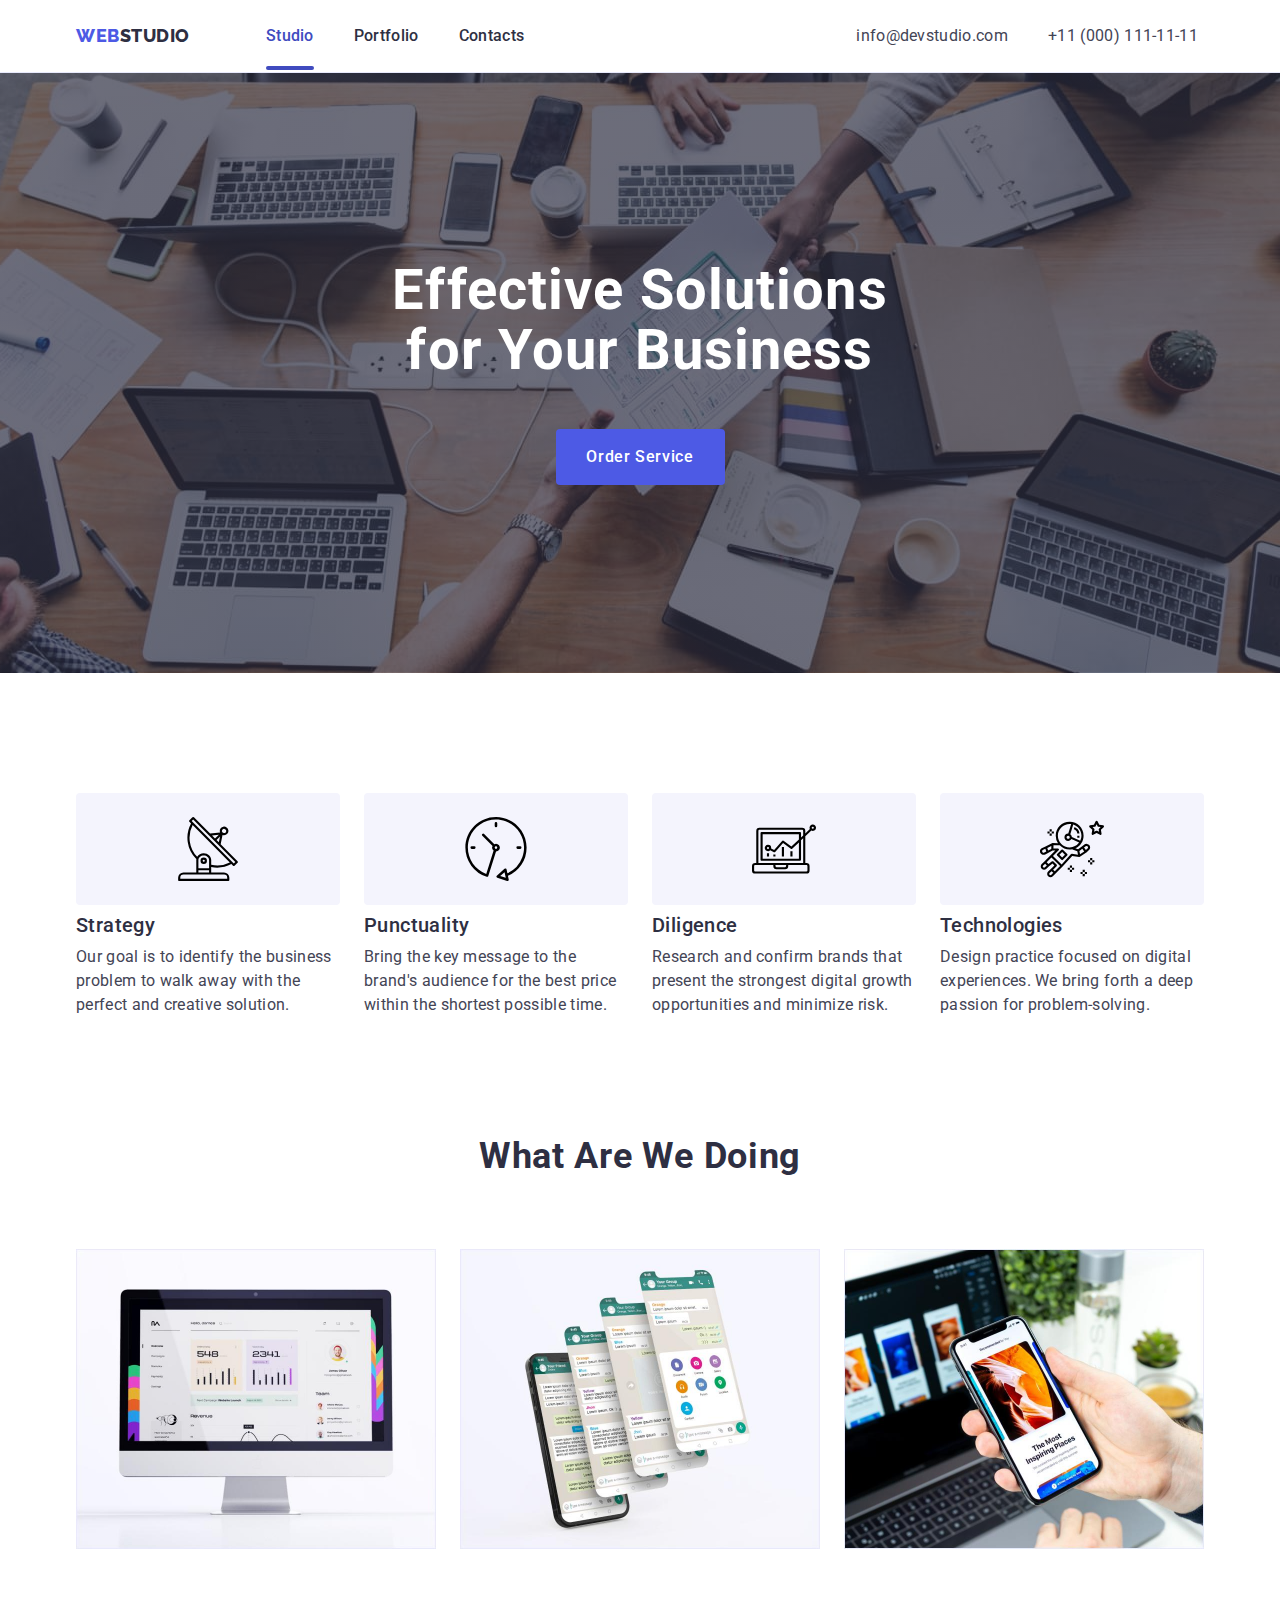
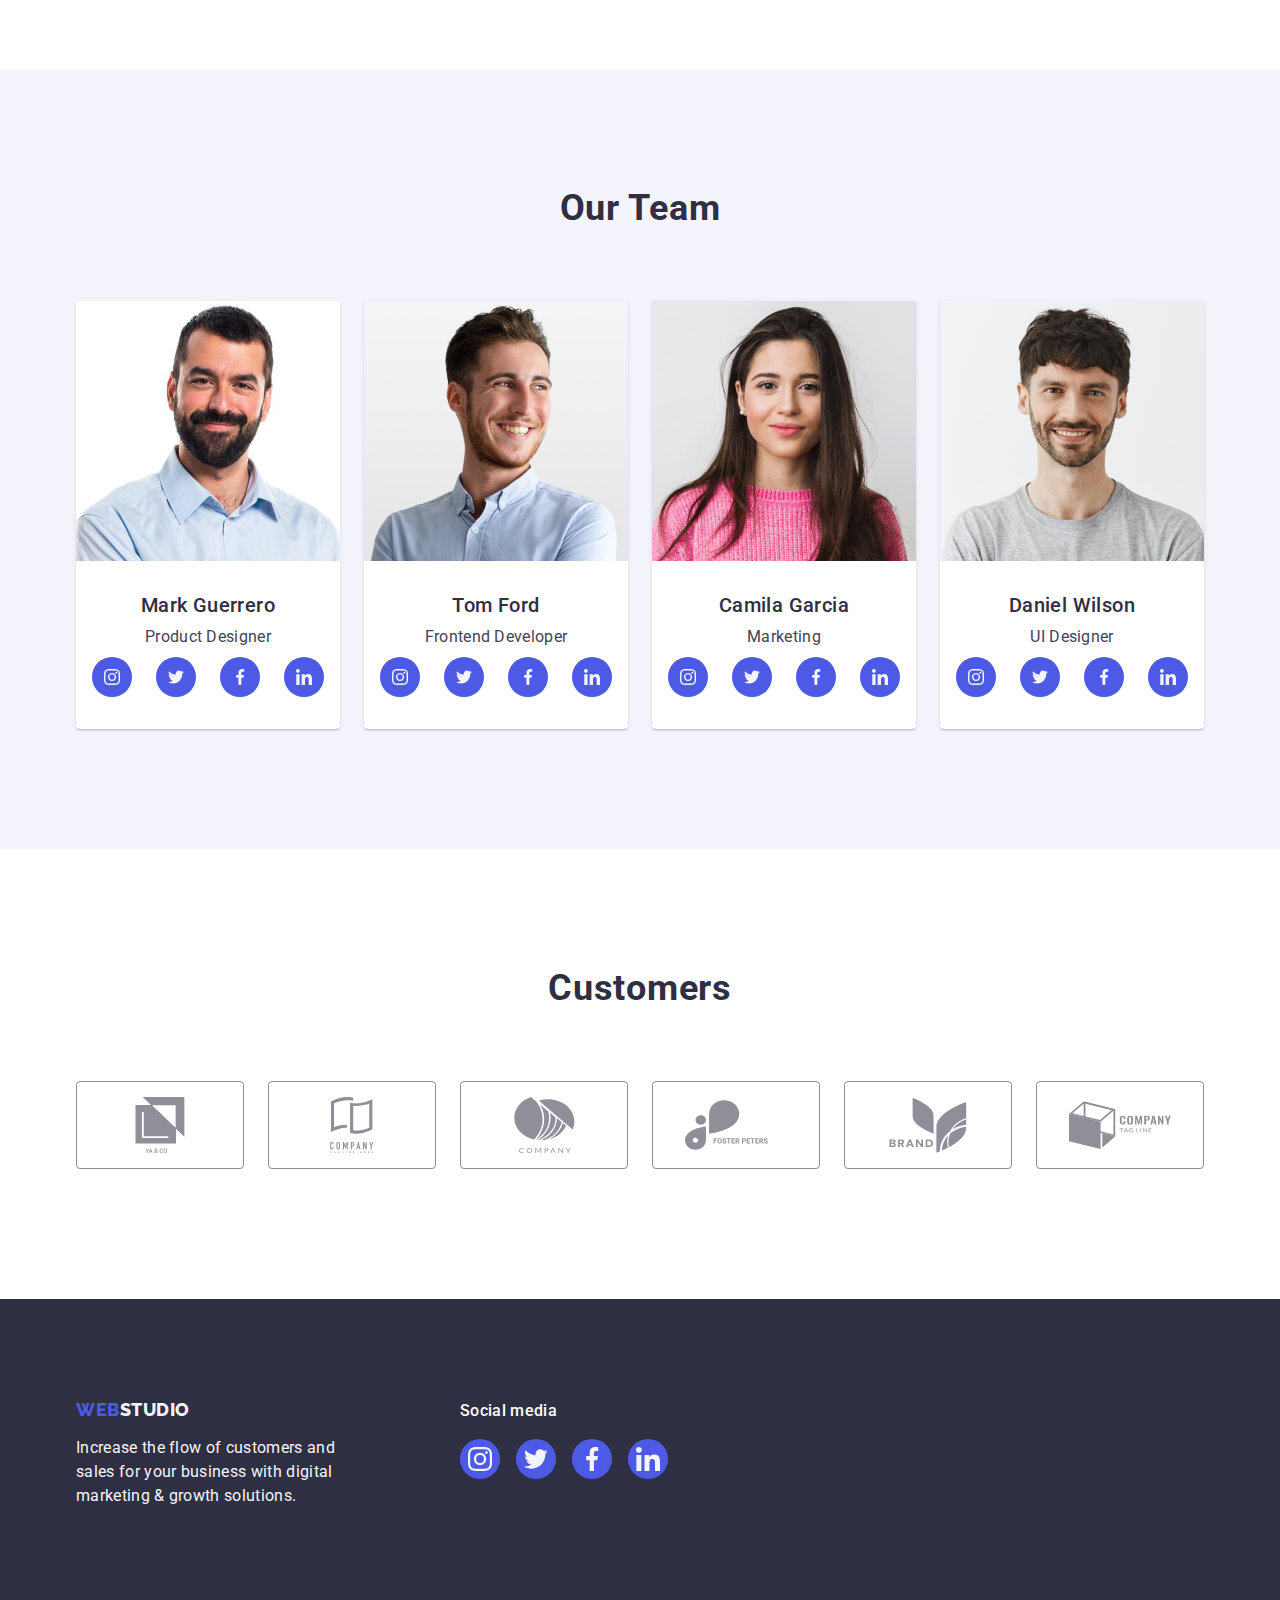
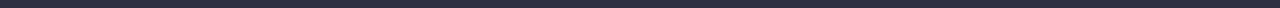
==== index.html @ 1dbf0da1 "Initial commit" ====
<!DOCTYPE html>
<html lang="en">

<head>
  <meta charset="UTF-8">
  <meta http-equiv="X-UA-Compatible" content="IE=edge">
  <meta name="viewport" content="width=device-width, initial-scale=1.0">
  <title>Document</title>
  <link rel="stylesheet" href="https://cdnjs.cloudflare.com/ajax/libs/modern-normalize/2.0.0/modern-normalize.min.css">
  <link rel="stylesheet" href="./CSS/style.css">
  <link rel="preconnect" href="https://fonts.googleapis.com">
  <link rel="preconnect" href="https://fonts.gstatic.com" crossorigin>
  <link href="https://fonts.googleapis.com/css2?family=Raleway:wght@800&family=Roboto:wght@400;500;700;900&display=swap"
    rel="stylesheet">
</head>

<body>
  <header class="page-header">
    <div class="container container-header">
      <nav class="navigation">
        <a href="./index.html" class="logo link">Web<span class="web">Studio</span></a>
        <ul class="navigation-list list">
          <li  class="navigation-li"> <a href="./index.html" class="navigation-link nav-active link">Studio</a></li>
          <li class="navigation-li"> <a href="./portfolio.html" class="navigation-link link">Portfolio</a></li>
          <li class="navigation-li"><a href="" class="navigation-link link">Contacts</a></li>
        </ul>
      </nav>
      <address class="address">
        <ul class="address-list list">
          <li><a href="mailto:info@devstudio.com" class="address-link link">info@devstudio.com</a></li>
          <li><a href="tel:+110001111111" class="address-link link">+11 (000) 111-11-11</a></li>
        </ul>
      </address>
    </div>
  </header>
  <main>
    <section class="hero">
      <div class="container">
        <h1 class="hero-title">Effective Solutions <br /> for Your Business</h1>
        <button class="button-order" type="button" data-modal-open>Order Service</button>
      </div>
    </section>

    <section class="studio-section">
      <div class="container">
        <h2 class="visually-hidden">Studio</h2>
        <ul class="studio list">
          <li class="studio-list">
            <div class="studio-icon">
              <svg class="studio-svg" width="64" height="64">
                <use href="./images/icons.svg#icon-antena"></use>
              </svg>
            </div>
            <h3 class="paragraph-title">Strategy</h3>
            <p class="paragraph-text">
              Our goal is to identify the business problem to walk away with the perfect and creative solution.
            </p>
          </li>
          <li class="studio-list">
            <div class="studio-icon">
              <svg class="studio-svg" width="64" height="64" >
                <use href="./images/icons.svg#icon-clock"></use>
              </svg>
            </div>
            <h3 class="paragraph-title">Punctuality</h3>
            <p class="paragraph-text">Bring the key message to the brand's audience for the best price within the
              shortest possible time.
            </p>
          </li>
          <li class="studio-list">
            <div class="studio-icon">
              <svg class="studio-svg" width="64" height="64" >
                <use href="./images/icons.svg#icon-diagram"></use>
              </svg>
            </div>
            <h3 class="paragraph-title">Diligence</h3>
            <p class="paragraph-text">Research and confirm brands that present the strongest digital growth
              opportunities and minimize risk.
            </p>
          </li>
          <li class="studio-list">
            <div class="studio-icon">
              <svg class="studio-svg" width="64" height="64">
                <use href="./images/icons.svg#icon-astronaut"></use>
              </svg>
            </div>
            <h3 class="paragraph-title">Technologies</h3>
            <p class="paragraph-text">Design practice focused on digital experiences. We bring forth a deep passion for
              problem-solving.
            </p>
          </li>
        </ul>
      </div>
    </section>
    <section class="activity-section">
      <div class="container">
        <h2 class="section-title">What are we doing</h2>
        <ul class="activity list">
          <li class="activity-list">

            <img src="images/monitor_screen.jpg" alt="monitor screen with an open website" width="360">

          </li>
          <li class="activity-list">

            <img src="images/watsapp_view.jpg" alt="interface of the Watsapp" width="360">

          </li>
          <li class="activity-list">

            <img src="images/smartphone.jpg" alt="human hand hlding smartphone" width="360">

          </li>
        </ul>
      </div>
    </section>
    <section class="team">
      <div class="container">
        <h2 class="section-title">Our Team</h2>
        <ul class="team-list list">
          <li class="team-members">
            <img src="images/MarkGuerrero.jpg" alt="a portrait photo of Mark Guerrero" width="264">

              <div class="team-name-position">
            <h3 class="team-names paragraph-title">Mark Guerrero</h3>
            <p class="team-positions paragraph-text">Product Designer</p>
              <ul class="icon list">
                <li class="icon-li">
                  <a href="" class="icon-link link ">
                    <svg class="icon-svg" width="16" height="16">
                      <use href="./images/icons.svg#icon-instagram"></use>
                    </svg>
                  </a>
                </li>
                <li class="icon-li">
                  <a href="" class="icon-link link">
                    <svg class="icon-svg" width="16" height="16">
                      <use href="./images/icons.svg#icon-twitter"></use>
                    </svg>
                  </a>
                </li>
                <li class="icon-li">
                  <a href="" class="icon-link  link">
                    <svg class="icon-svg" width="16" height="16">
                      <use href="./images/icons.svg#icon-facebook"></use>
                    </svg>
                  </a>
                </li>
                <li class="icon-li">
                  <a href="" class="icon-link link">
                    <svg class="icon-svg" width="16" height="16">
                      <use href="./images/icons.svg#icon-linkedin"></use>
                    </svg>
                  </a>
                </li>
              </ul>
            </div>
         
          </li>
          <li class="team-members">

            <img src="images/TomFord.jpg" alt="a portrait photo of Tom Ford" width="264">

            <div class="team-name-position">
            <h3 class="team-names paragraph-title">Tom Ford</h3>
            <p class="team-positions paragraph-text">Frontend Developer</p>
            <ul class="icon list">
              <li class="icon-li">
                <a href="" class="icon-link link">
                  <svg class="icon-svg" width="16" height="16">
                    <use href="./images/icons.svg#icon-instagram"></use>
                  </svg>
                </a>
              </li>
              <li class="icon-li">
                <a href="" class="icon-link link">
                  <svg class="icon-svg" width="16" height="16">
                    <use href="./images/icons.svg#icon-twitter"></use>
                  </svg>
                </a>
              </li>
              <li class="icon-li">
                <a href="" class="icon-link link">
                  <svg class="icon-svg" width="16" height="16">
                    <use href="./images/icons.svg#icon-facebook"></use>
                  </svg>
                </a>
              </li>
              <li class="icon-li">
                <a href="" class="icon-link link">
                  <svg class="icon-svg" width="16" height="16">
                    <use href="./images/icons.svg#icon-linkedin"></use>
                  </svg>
                </a>
              </li>
            </ul>
            </div>
          </li>
          <li class="team-members">

            <img src="images/CamilaGarcia.jpg" alt="a portrait photo of Camila Garcia" width="264">
            <div class="team-name-position">
            <h3 class="team-names paragraph-title">Camila Garcia</h3>
            <p class="team-positions paragraph-text">Marketing</p>
            <ul class="icon list">
              <li class="icon-li">
                <a href="" class="icon-link link">
                  <svg class="icon-svg" width="16" height="16">
                    <use href="./images/icons.svg#icon-instagram"></use>
                  </svg>
                </a>
              </li>
              <li class="icon-li">
                <a href="" class="icon-link link">
                  <svg class="icon-svg" width="16" height="16">
                    <use href="./images/icons.svg#icon-twitter"></use>
                  </svg>
                </a>
              </li>
              <li class="icon-li">
                <a href="" class="icon-link link">
                  <svg class="icon-svg" width="16" height="16">
                    <use href="./images/icons.svg#icon-facebook"></use>
                  </svg>
                </a>
              </li>
              <li class="icon-li">
                <a href="" class="icon-link link">
                  <svg class="icon-svg" width="16" height="16">
                    <use href="./images/icons.svg#icon-linkedin"></use>
                  </svg>
                </a>
              </li>
            </ul>
            </div>
          </li>
          <li class="team-members">

            <img src="images/DanielWilson.jpg" alt="a portrait photo of Daniel Wilson" width="264">
             <div class="team-name-position">
            <h3 class="team-names paragraph-title">Daniel Wilson</h3>
            <p class="team-positions paragraph-text">UI Designer</p>
            <ul class="icon list">
              <li class="icon-li">
                <a href="" class="icon-link link">
                  <svg class="icon-svg" width="16" height="16">
                    <use href="./images/icons.svg#icon-instagram"></use>
                  </svg>
                </a>
              </li>
              <li class="icon-li">
                <a href="" class="icon-link link">
                  <svg class="icon-svg" width="16" height="16">
                    <use href="./images/icons.svg#icon-twitter"></use>
                  </svg>
                </a>
              </li>
              <li class="icon-li">
                <a href="" class="icon-link link">
                  <svg class="icon-svg" width="16" height="16">
                    <use href="./images/icons.svg#icon-facebook"></use>
                  </svg>
                </a>
              </li>
              <li class="icon-li">
                <a href="" class="icon-link link">
                  <svg class="icon-svg" width="16" height="16">
                    <use href="./images/icons.svg#icon-linkedin"></use>
                  </svg>
                </a>
              </li>
            </ul>
             </div>
          </li>
        </ul>
      </div>
    </section>
    <section class="customer">
      <div class="container">
    <h2 class="section-title">Customers</h2>
    <ul class="customer-list list">
        <li class="customer-item">
          <a href="" class="customer-link link">
            <svg class="customer-svg" width="104" height="56">
              <use href="./images/icons.svg#icon-yaco"></use>
            </svg>
          </a>
        </li>
        <li class="customer-item">
          <a href="" class="customer-link link">
            <svg class="customer-svg" width="104" height="56">
              <use href="./images/icons.svg#icon-companyth"></use>
            </svg>
          </a>
        </li>
        <li class="customer-item">
          <a href="" class="customer-link link">
            <svg class="customer-svg" width="104" height="56">
              <use href="./images/icons.svg#icon-company"></use>
            </svg>
          </a>
        </li>
      <li class="customer-item">
        <a href="" class="customer-link link">
          <svg  class="customer-svg" width="104" height="56" >
            <use href="./images/icons.svg#icon-foster"></use>
          </svg>
        </a>
      </li>
      <li class="customer-item">
        <a href="" class="customer-link link">
          <svg class="customer-svg" width="104" height="56" >
            <use href="./images/icons.svg#icon-companytl"></use>
          </svg>
        </a>
      </li>
      <li class="customer-item">
        <a href="" class="customer-link link">
          <svg class="customer-svg" width="104" height="56">
            <use href="./images/icons.svg#icon-brand"></use>
          </svg>
        </a>
      </li>
      
    </ul>

</div>

    </section>
  </main>

  <footer class="footer">
    <div class="container footer-elements">
      <div class="footer-logo-text">
        <a href="./index.html" class="logo link logo-footer">Web<span class="web-footer">Studio</span></a>
      <p class="footer-text">Increase the flow of customers and sales for your business with digital marketing & growth
        solutions.</p>
        </div>
    <div class="footer-social">
      <p class="footer-title-media">Social media</p>
      <ul class="footer-icon list">
        <li class="footer-icon-li">
          <a href="" class="footer-icon-link link">
            <svg class="footer-icon-svg" width="24" height="24">
              <use href="./images/icons.svg#icon-instagram"></use>
            </svg>
          </a>
        </li>
        <li class="footer-icon-li">
          <a href="" class="footer-icon-link link">
            <svg class="footer-icon-svg" width="24" height="24">
              <use href="./images/icons.svg#icon-twitter"></use>
            </svg>
          </a>
        </li>
        <li class="footer-icon-li">
          <a href="" class="footer-icon-link link">
            <svg class="footer-icon-svg" width="24" height="24">
              <use href="./images/icons.svg#icon-facebook"></use>
            </svg>
          </a>
        </li>
        <li class="footer-icon-li">
          <a href="" class="footer-icon-link link">
            <svg class="footer-icon-svg" width="24" height="24">
              <use href="./images/icons.svg#icon-linkedin"></use>
            </svg>
          </a>
        </li>
      </ul>
    </div>
    </div>
  </footer>


<div class="backdrop is-hidden" data-modal>
  <div class="modal">
    <button type="button" class="modal-close-btn" data-modal-close>
      <svg class="modal-close-btn-icon" width="8" height="8">
        <use href="./images/icons.svg#icon-close-black" ></use>
      </svg>
    </button>
  </div>
</div>

<script src="./js/modal.js"></script>
</body>

</html>
---- CSS/style.css ----
:root {
    --background-cornflower: #E7E9FC;
    --background-navy: #2E2F42;
    --button-blue-iris: #4D5AE5;
    --text-slate: #434455;
    --background-cloud: #F4F4FD;
    --base-white: #FFFFFF;
    --text-slate: #434455;
    --button-blue-active-ocean: #404BBF;
    --background-activity: #E5E5E5;
    --lite-slate :#8E8F99;
    --green: #31D0AA;
    --dairy:    #FCFCFC;
    --transition-duration-250: 250ms;
    --transition-timing-function:cubic-bezier(0.4, 0, 0.2, 1);
}

h1,
h2,
h3,
h4,
h5,
h6,
p {
    margin-top: 0;
    margin-bottom: 0;
}

ul,
ol {
   
    margin: 0;
    padding-left: 0;
}

img {
    display: block;
}

body {
    background-color: var(--base-white);
    color: var(--text-slate);
    font-family: 'Roboto', sans-serif;
    font-style: normal;
    font-weight: 400;
    font-size: 16px;
    line-height: 1.3;
    letter-spacing: 0.02em;
    
}

/* header*/
.page-header {
    background-color: var(--base-white);
    border-bottom: 1px solid var(--background-cornflower);
    padding: 24px 0;
    box-shadow: 0px 2px 1px rgba(46, 47, 66, 0.08), 0px 1px 1px rgba(46, 47, 66, 0.16), 0px 1px 6px rgba(46, 47, 66, 0.08);
}

.container {
    width: 1158px;
    margin-left: auto;
    margin-right: auto;
    padding: 0 15px;
}

.list {
    list-style: none;
}


.container-header,
nav,
.navigation-list,
.address-list {
    display: flex;
}



/* logo*/
.logo {
    color: var(--button-blue-iris);
    text-decoration: none;
    font-family: 'Raleway', sans-serif;
    font-weight: 800;
    font-size: 18px;
    line-height: 1.17;
    letter-spacing: 0.03em;
    text-transform: uppercase;
   margin-right: 76px;
}

.web {
    color: var(--background-navy);
    
}

/* navigation*/
.navigation {
    align-items: center;
    
}
.navigation-link {
    color: var(--background-navy);
    font-weight: 500;
    font-size: 16px;
    line-height: 1.5;
    letter-spacing: 0.02em;
    text-decoration: none;
    padding: 24px 0;
    position: relative;
    transition: color 250ms cubic-bezier(0.4, 0, 0.2, 1);
}
.navigation-link:hover,
.navigation-link:focus
{
   color:var(--button-blue-active-ocean);

}
.navigation-link:hover::after {
    display: block;
        content: "";
        position: absolute;
        left: 0;
        bottom: -1px;
        width: 100%;
        height: 4px;
        opacity: 0.5;
        background-color: var(--button-blue-active-ocean);
        border-radius: 2px;
}
.nav-active{
    color: var(--button-blue-active-ocean);
}
.nav-active::after {
    display: block;
    content: "";
    position: absolute;
    left: 0;
    bottom: -1px;
    width: 100%;
    height: 4px;
    background-color: var(--button-blue-active-ocean);
    border-radius: 2px;  
    transition: width 250ms cubic-bezier(0.4, 0, 0.2, 1);
}
.navigation-list:not(:first-child) {
    gap: 40px;
}
.navigation-list li:last-child {
    margin-right: 0;
}



/* address*/
.address {
    font-style: normal;
    margin-left: 332px;
}

.address-link {
    color: var(--text-slate);
    text-decoration: none;
    line-height: 1.5;
    transition: color var(--transition-duration-250) var(--transition-timing-function);
}

.address-list li:not(:last-child) {
    margin-right: 40px;
}

.address-link:hover {
    color: var(--button-blue-active-ocean);
}

.address-link:focus {
    color: var(--button-blue-active-ocean);
}

/* main*/
/* hero*/
button {
    cursor: pointer;
}


.hero {
    background-color: var(--background-navy);
    padding: 188px 0;
    max-width: 1440px;
    max-height: 600px;
    display: block;
    margin: 0 auto;
    
    background-image: linear-gradient( rgba(46, 47, 66, 0.70), rgba(46, 47, 66, 0.70)),  url(../images/people-office.jpg); 
    background-repeat: no-repeat;
    background-position: center;
    background-size: cover;
    
}

.hero-title {
    color: var(--base-white);
    font-weight: 700;
    font-size: 56px;
    line-height: 1.07;
    letter-spacing: 0.02em;
    text-align: center;
    margin-bottom: 48px;
    max-width: 496px;
margin-left: auto;
    margin-right: auto;
}

.button-order {
    background-color: var(--button-blue-iris);
    color: var(--base-white);
    font-family: inherit;
    font-weight: 500;
    font-size: 16px;
    line-height: 1.5;
    letter-spacing: 0.04em;
    text-align: center;
    min-height: 56px;
    display: block;
    min-width: 169px;
    margin-left: auto;
    margin-right: auto;
    border: none;
    border-radius: 4px;
    transition: background-color var(--transition-duration-250) var(--transition-timing-function);
}

.button-order:hover {
    background-color: var(--button-blue-active-ocean);
}

.button-order:focus {
    background-color: var(--button-blue-active-ocean);
}

/* Studio*/

.studio-section {
    padding: 120px 0;
}
.visually-hidden {
    position: absolute;
    width: 1px;
    height: 1px;
    margin: -1px;
    border: 0;
    padding: 0;
    white-space: nowrap;
    clip-path: inset(100%);
    clip: rect(0 0 0 0);
    overflow: hidden;
}

.studio {
    display: flex;
    width: 1128px;
    justify-content: space-between;
    gap: 24px;
}
.studio:last-child {
    margin-right: 0;
}
.studio-list {
    width: 264px;

}
.studio-icon {
    background-color: var(--background-cloud);
    width: 264px;
    height: 112px;
    display: flex;
    align-items: center;
    justify-content: center;
    margin-bottom: 8px;
    border-radius: 4px;
}
.studio-svg {
    display: flex;
    margin: 24px 100px;
    width: 64px;
    height: 64px;
    
    
}

.paragraph-title {
    color: var(--background-navy);
    font-weight: 500;
    font-size: 20px;
    line-height: 1.2;
    letter-spacing: 0.02em;
    margin-bottom: 8px;
   
    
}

.paragraph-text {
    color: var(--text-slate);
    font-size: 16px;
    line-height: 1.5;
    letter-spacing: 0.02em;
    color: var(--text-slate);
    line-height: 1.5;
    
}

/* activity*/
.activity-section {
    padding-bottom: 120px;
}
.section-title {
    color: var(--background-navy);
    font-weight: 700;
    font-size: 36px;
    line-height: 1.11;
    text-align: center;
    text-transform: capitalize;
    letter-spacing: 0.02em;
    margin-bottom: 72px;
}

.activity {
    display: flex;
    justify-content: space-between;
   
    gap: 24px;
}

.activity:last-child {
    margin-right: 0;
}
.activity-list {
    width: calc((100% - 48px) / 3);
}
/* team */
.team {
    background-color: var(--background-cloud);
    padding: 120px 0;
}

.team-list {
    display: flex;
    justify-content: space-between;
    gap: 24px;
   
}
.team-list:last-child {
    margin-right: 0;
}
.team-members {
    background-color: var(--base-white);
    width: calc((100% - 72px) / 4);
    border-radius: 0px 0px 4px 4px;
    box-shadow: 0px 2px 1px 0px rgba(46, 47, 66, 0.08), 0px 1px 1px 0px rgba(46, 47, 66, 0.16), 0px 1px 6px 0px rgba(46, 47, 66, 0.08);
}
.team-name-position {
    padding: 32px 16px;
}
.team-names {
    margin-bottom: 8px;
}
.team-names,
.team-positions {
    text-align: center;
}
.icon {
    display: flex;
    max-width: 264px;
    justify-content: center;
    gap: 24px;
    margin-top: 8px;
}

.icon-link {
    width: 40px;
    height: 40px;
    background-color: var(--button-blue-iris);
    border-radius: 50%;
    display: flex;
    justify-content: center;
    align-items: center;
    transition: background-color var(--transition-duration-250) var(--transition-timing-function);
}
.icon-link:hover {
    background-color: var(--button-blue-active-ocean);
}
.icon-link:focus {
    background-color: var(--button-blue-active-ocean);
}
.icon-svg {
    fill: var(--background-cloud);
    width: 16px;
    height: 16px;
    display: flex;
    margin: 12px;
}

/* Customer */
.customer {
        background-color: var(--base-white);
        padding: 120px 0;
    }
.customer-list {
    display: flex;
    justify-content: center;
    gap: 24px;
    margin-bottom: 10px;
    margin-top: 8px;
}

.customer-link {
    width: 168px;
    height: 88px;
    border-radius: 4px;
    border: 1px solid var(--lite-slate);
    color: var(--lite-slate);
    display: flex;
    align-items: center;
    justify-content: center;
    padding: 16px 32px;
    transition: border-color 250ms cubic-bezier(0.4, 0, 0.2, 1),  color 250ms cubic-bezier(0.4, 0, 0.2, 1);
}
.customer-link:hover{
    border: 1px solid var(--button-blue-active-ocean);
    color: var(--button-blue-active-ocean);
}
.customer-link:focus {
    border: 1px solid var(--button-blue-active-ocean);
    color: var(--button-blue-active-ocean);
}
.customer-link:hover svg:hover {
   fill: var(--button-blue-active-ocean);
}

.customer-link:focus .customer-svg:focus {
        fill: var(--button-blue-active-ocean);
}

.customer-svg {
    fill: currentColor;
    width: 104px;
    height: 56px;
    display: flex;
    transition: fill var(--transition-duration-250) var(--transition-timing-function);
   
}
/* footer */
.footer {
    background-color: var(--background-navy);
    padding: 100px 0;
}
.footer-elements {
    display: flex;
    align-items: baseline
}
.footer-logo-text {
    display: block;
    margin-right: 120px;
}
.logo-footer {
    display: inline-block;
    margin-bottom: 16px;
}
.web-footer {
    color: var(--background-cloud);
}

.footer-text {
    color: var(--background-cloud);
    line-height: 1.5;
    max-width: 264px; 
}
.footer-title-media{
    font-size: 16px;
        font-family: Roboto;
        font-weight: 500;
        line-height: 1.5;
        letter-spacing: 0.02em;
        color: var(--base-white);
        margin-bottom: 16px;
}
.footer-icon {
    display: flex;
    max-width: 264px;
    justify-content: center;
    gap: 16px;
    
}

.footer-icon-link {
    width: 40px;
    height: 40px;
    background-color: var(--button-blue-iris);
    border-radius: 50%;
    display: flex;
    justify-content: center;
    align-items: center;
    transition: background-color var(--transition-duration-250) var(--transition-timing-function);
}
.footer-icon-link:hover {
    background-color: var(--green);
}
.footer-icon-link:focus {
    background-color: var(--green);
}


.footer-icon-svg {
    fill: var(--background-cloud);
    width: 24px;
    height: 24px;
    display: flex;
    margin: 8px;
}
.backdrop {
    position: fixed;
    top: 0;
    left: 0;
    height: 100%;
    width: 100%;
    background-color:  rgba(46, 47, 66, 0.40);
transition: opacity 250ms cubic-bezier(0.4, 0, 0.2, 1), visibility 250ms cubic-bezier(0.4, 0, 0.2, 1);

}
.backdrop.is-hidden {
    opacity: 0;
    visibility: hidden;
    pointer-events: none;
}

.modal {
    position: absolute;
    top: 50%;
    left: 50%;
    
    transform: translate(-50%,-50%);
    width: 408px;
    min-height: 584px;
    border-radius: 4px;
    background-color: var(--dairy, #FCFCFC);
        box-shadow: 0px 2px 1px 0px rgba(0, 0, 0, 0.20), 0px 1px 3px 0px rgba(0, 0, 0, 0.12), 0px 1px 1px 0px rgba(0, 0, 0, 0.14);
        transition: transform var(--transition-duration-250) var(--transition-timing-function);
}

.modal-close-btn {
    position: absolute;
    top: 24px;
    right: 24px;
    display: flex;
    width: 24px;
    height: 24px;
    padding: 0;
    justify-content: center;
    align-items: center;
    border-radius: 50%;
        border: 1px solid rgba(0, 0, 0, 0.10);
        background: var(--background-cornflower);
        transition:background-color var(--transition-duration-250) var(--transition-timing-function), border var(--transition-duration-250) var(--transition-timing-function) ;

}
.modal-close-btn:hover,:focus {
    background-color: var(--button-blue-active-ocean);
    border:none;
}
.modal-close-btn-icon {
    fill: currentColor;
    transition: fill var(--transition-duration-250) var(--transition-timing-function);
} 

.modal-close-btn:hover .modal-close-btn-icon,
.modal-close-btn:focus .modal-close-btn-icon{
    fill: var(--base-white);
}

/* PORTFOLIO */
.portfolio-section {
    padding-top: 96px;
     padding-bottom: 120px;
}
.portfolio-list {
    display: flex;
    justify-content: center;
    margin-bottom: 72px
    
}

.portfolio-button {
    color: var(--button-blue-iris);
    background-color: var(--background-cloud);
    font-family: inherit;
    font-weight: 500;
    letter-spacing: 0.04em;
    font-size: 16px;
    line-height: 1.5;
    text-align: center;
    border-radius: 4px;
    border: 1px solid var(--background-cornflower);
    padding: 12px 24px;
    transition: background-color var(--transition-duration-250) var(--transition-timing-function),color var(--transition-duration-250) var(--transition-timing-function), border-color var(--transition-duration-250) var(--transition-timing-function), box-shadow var(--transition-duration-250) var(--transition-timing-function);
   
}

.portfolio-list li:not(:last-child) {
    margin-right: 24px;
    
}

.portfolio-button:hover {
    color: var(--base-white);
    background-color: var(--button-blue-active-ocean);
    border-color: transparent;
    box-shadow: 0px 2px 2px 0px rgba(0, 0, 0, 0.12), 0px 2px 1px 0px rgba(0, 0, 0, 0.08), 0px 3px 1px 0px rgba(0, 0, 0, 0.10);
}

.portfolio-button:focus {
    color: var(--base-white);
    background-color: var(--button-blue-active-ocean);
    border: 1px solid transparent;
    box-shadow: 0px 2px 2px 0px rgba(0, 0, 0, 0.12), 0px 2px 1px 0px rgba(0, 0, 0, 0.08), 0px 3px 1px 0px rgba(0, 0, 0, 0.10);
}
.overlay {
    position: relative;
    overflow: hidden;
}
.overlay-text {
    position: absolute;
    width: 100%;
    height: 100%;
    left: 0;
    top: 0;
    overflow-y: auto;
    transform: translate(0, 100%);
    transition: transform var(--transition-duration-250) var(--transition-timing-function);
    background-color: var(--button-blue-iris);
    padding: 40px 32px;

    font-size: 16px;
        font-family: Roboto;
        line-height: 1.5;
        letter-spacing: 0.32px;
        color: var(--background-cloud);
}
.portfolio-all-link:focus  .overlay-text {
    transform: translateY(0%);
}
.portfolio-all-link:hover .overlay-text {
transform: translateY(0%);
}

.portfolio-all-list {
    display: flex;
        flex-wrap: wrap;
        row-gap: 48px;
}

.portfolio-all-list-li {
    border-bottom: 1px solid var(--background-cornflower);
    width: calc((100% - 48px) / 3);
}


.portfolio-all-list-li:nth-last-child(-n + 3) {
    margin-bottom: 0;
}
.paragraph-title-text {
    padding: 32px 16px;
    border: 1px solid var(--background-cornflower);
    border-top: none;
}
.portfolio-all-list-li:not(:nth-child(3n+3)) {
    margin-right: 24px;
}

.portfolio-all-list-li:nth-last-child(-n + 3) {
    margin-bottom: 0;
}

.portfolio-all-link {
    text-decoration: none;
    display: block;
    transition: box-shadow var(--transition-duration-250) var(--transition-timing-function);
    
}
.portfolio-all-link:hover {
    box-shadow: 0px 2px 1px 0px rgba(46, 47, 66, 0.08), 0px 1px 1px 0px rgba(46, 47, 66, 0.16), 0px 1px 6px 0px rgba(46, 47, 66, 0.08);
}
.portfolio-all-link:focus {
    box-shadow: 0px 2px 1px 0px rgba(46, 47, 66, 0.08), 0px 1px 1px 0px rgba(46, 47, 66, 0.16), 0px 1px 6px 0px rgba(46, 47, 66, 0.08);
}
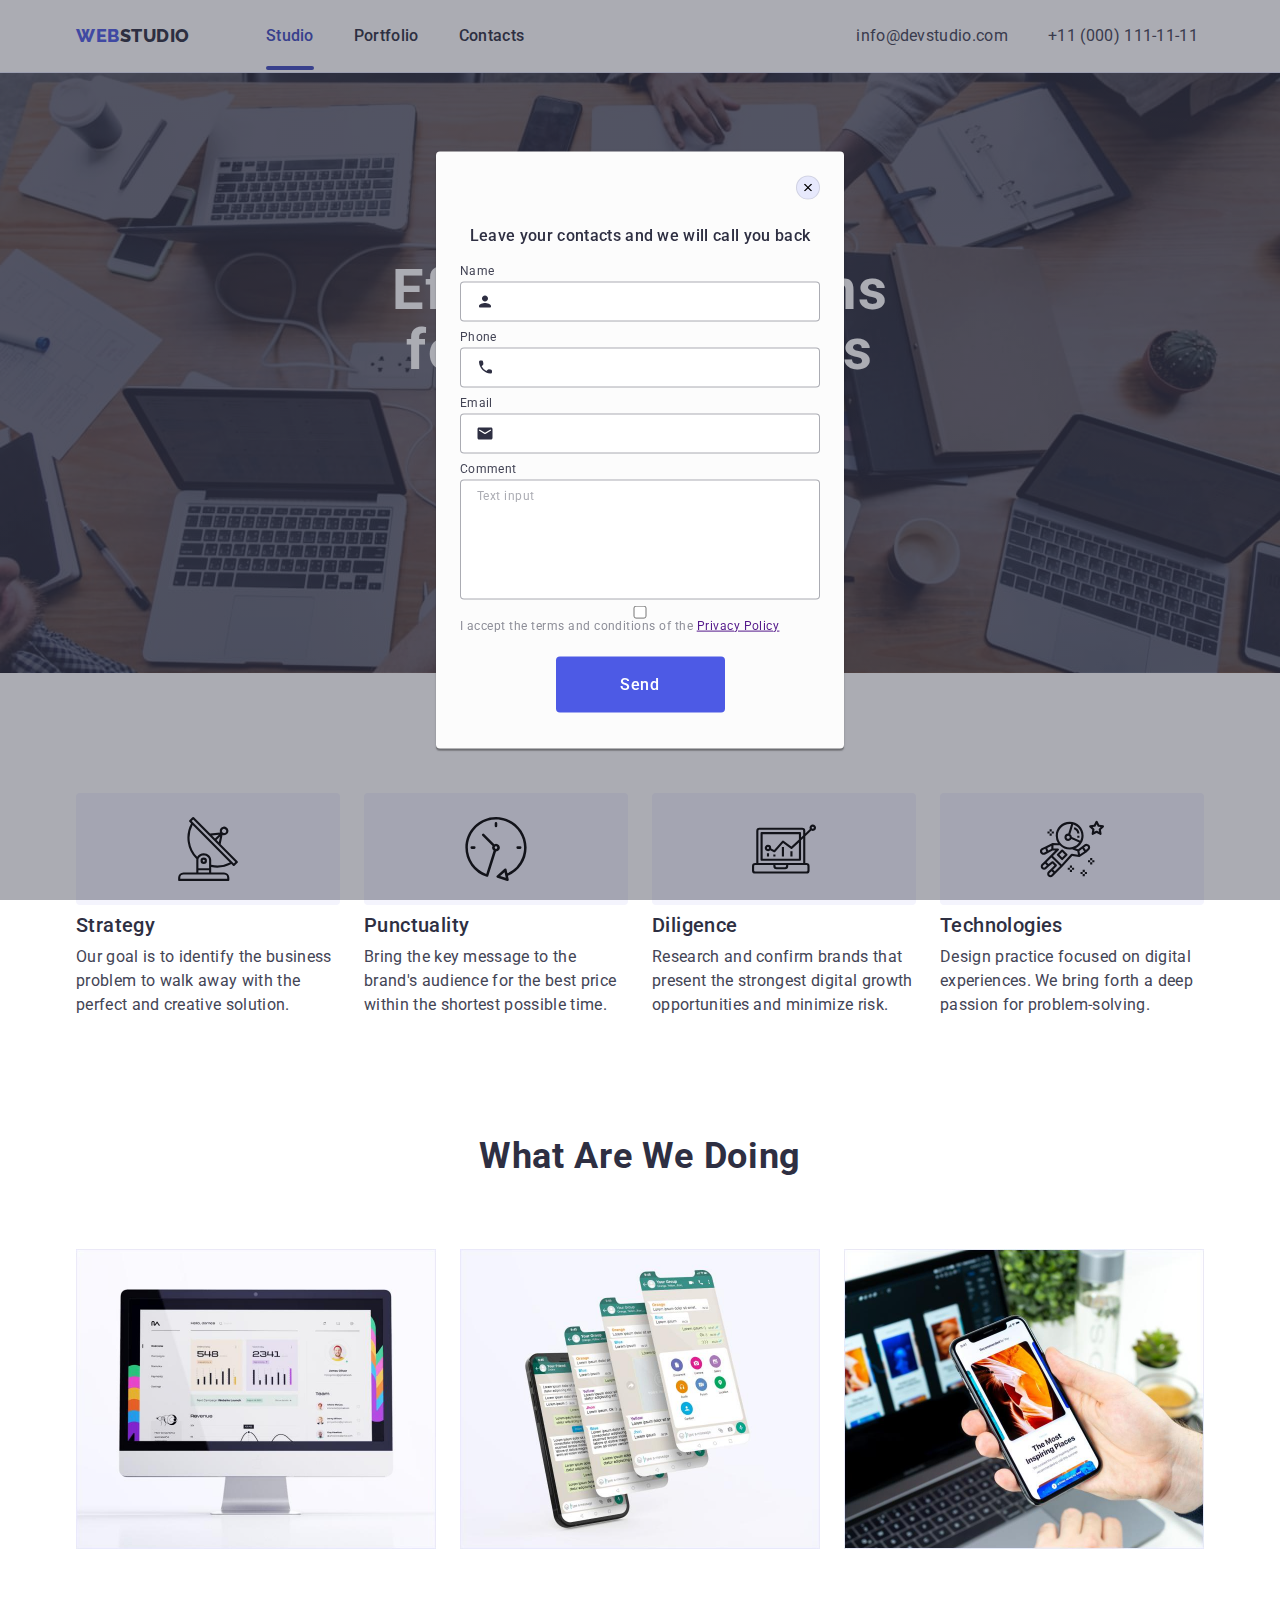
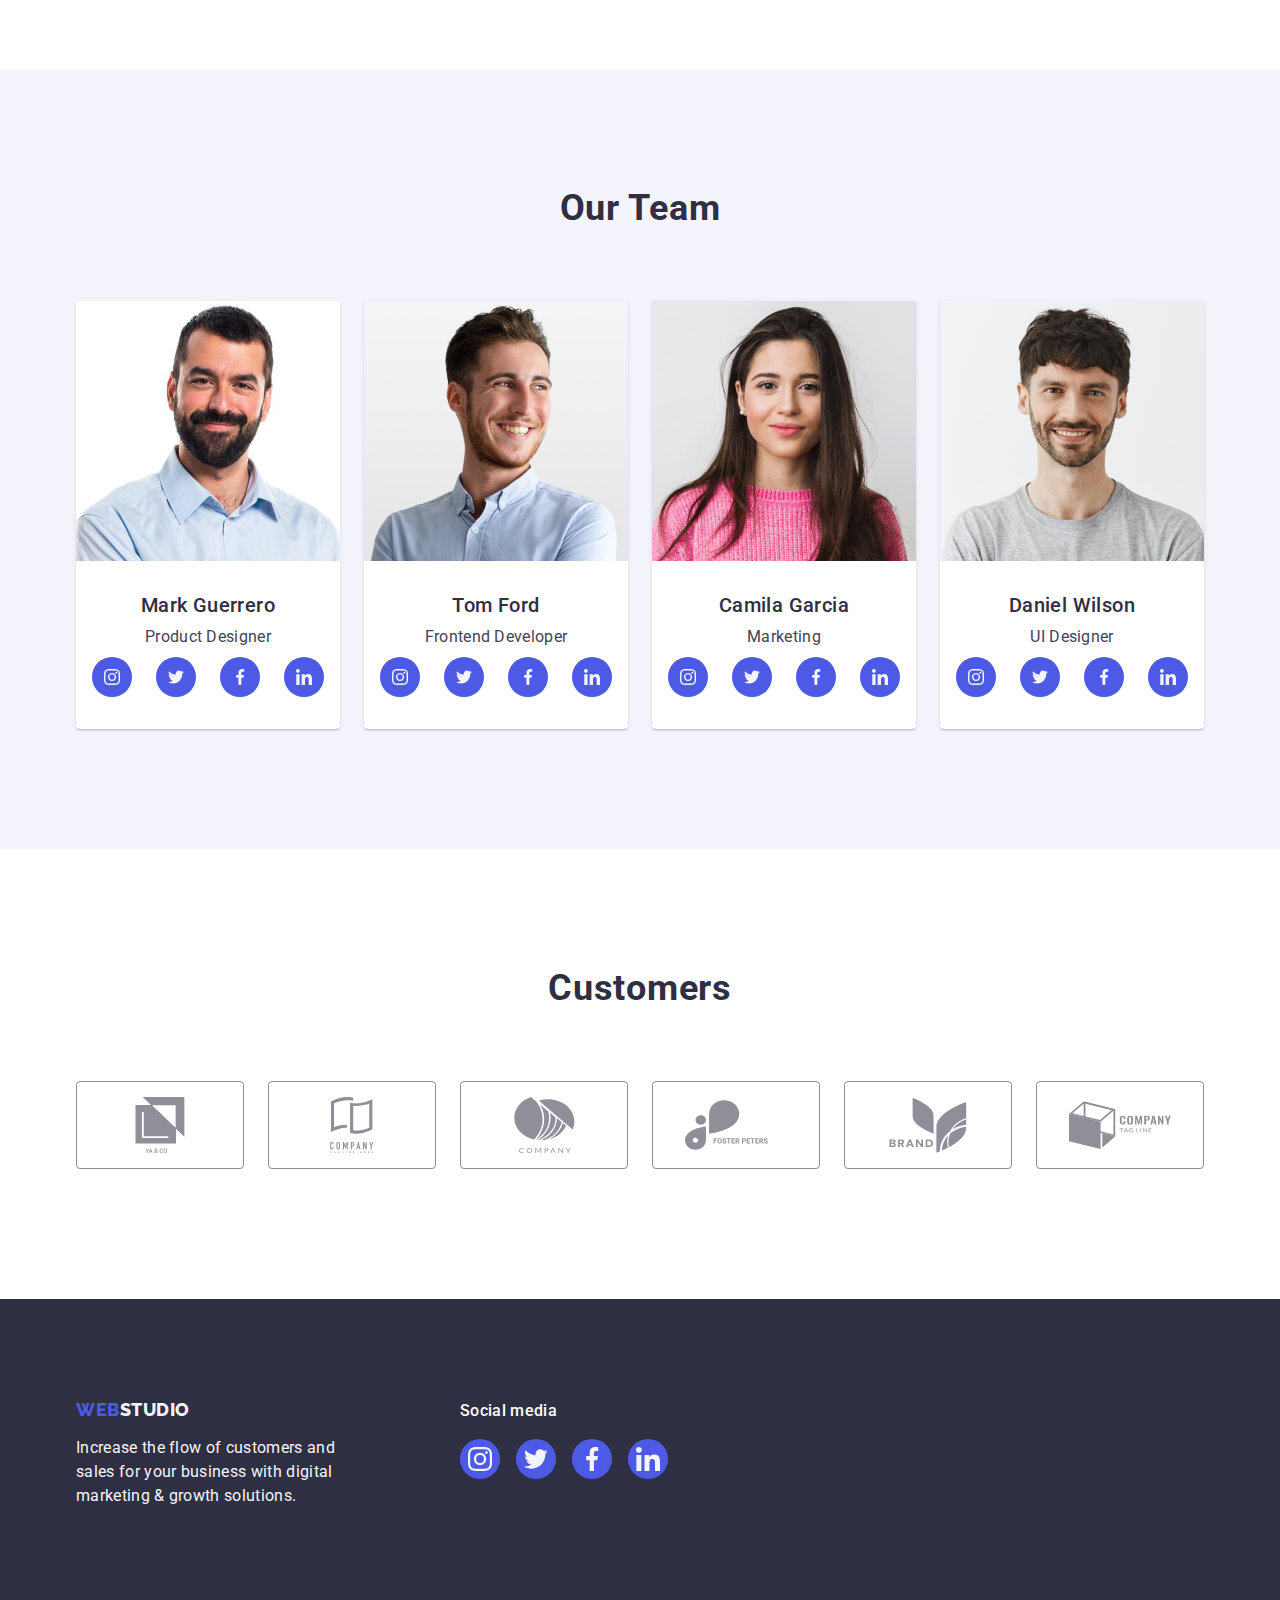
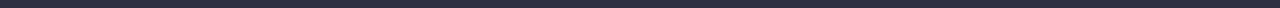
==== commit 0eda33e3: "modal-form" ====
--- a/index.html
+++ b/index.html
@@ -373,13 +373,58 @@
   </footer>
 
 
-<div class="backdrop is-hidden" data-modal>
+<div class="backdrop " data-modal>
   <div class="modal">
     <button type="button" class="modal-close-btn" data-modal-close>
       <svg class="modal-close-btn-icon" width="8" height="8">
         <use href="./images/icons.svg#icon-close-black" ></use>
       </svg>
     </button>
+    <form class="modal-form">
+      <p class="modal-form-text">Leave your contacts and we will call you back</p>
+      <label class="modal-form-field">
+        <span class="modal-form-input-name">Name</span>
+<span class="modal-form-input-wrapper" >
+        <input type="text" name="user-name"  class="modal-form-input" pattern="[A-Za-zА-Яа-яІіЇї]" minlength="2">
+<svg class="modal-form-input-icon" width="18" height="24">
+  <use href="/images/icons.svg#icon-modal-name"></use>
+</svg>
+</span>
+      </label>
+      <label class="modal-form-field">
+        <span class="modal-form-input-name">Phone</span>
+        <span class="modal-form-input-wrapper">
+        <input type="tel" name="user-phone"  class="modal-form-input" pattern="[0-9]{3}-[0-9]{3}-[0-9]{2}-[0-9]{2}"
+        title="[xxx-xxx-xx-xx]">
+      <svg class="modal-form-input-icon" width="18" height="24">
+        <use href="/images/icons.svg#icon-modal-phone"></use>
+      </svg>
+      </span>
+      </label>
+      <label class="modal-form-field">
+        <span class="modal-form-input-name">Email</span>
+        <span class="modal-form-input-wrapper">
+        <input type="email" name="user-email" class="modal-form-input">
+<svg class="modal-form-input-icon" width="18" height="24">
+  <use href="/images/icons.svg#icon-modal-email"></use>
+</svg>
+</span>
+      </label>
+      <label>
+        <span class="modal-form-input-name">Comment</span>
+        <textarea
+         name="user-message" 
+         class="modal-form-message"
+         placeholder="Text input"
+         minlength="2"
+        ></textarea>
+      </label>
+      <input type="checkbox" name="user-policy"   id="user-policy" class="modal-form-check">
+      <label for="user-policy" class="modal-form-check-desk">
+      I accept the terms and conditions of the <a href=""> Privacy Policy</a>
+      </label>
+      <button type="submit" class="modal-form-submit">Send</button>
+    </form>
   </div>
 </div>
 
--- a/CSS/style.css
+++ b/CSS/style.css
@@ -11,6 +11,7 @@
     --lite-slate :#8E8F99;
     --green: #31D0AA;
     --dairy:    #FCFCFC;
+    --navyblue-modal: rgba(46, 47, 66, 0.40);
     --transition-duration-250: 250ms;
     --transition-timing-function:cubic-bezier(0.4, 0, 0.2, 1);
 }
@@ -115,6 +116,7 @@
 .navigation-link:hover,
 .navigation-link:focus
 {
+    background-color: none;
    color:var(--button-blue-active-ocean);
 
 }
@@ -520,6 +522,9 @@
     display: flex;
     margin: 8px;
 }
+
+/* backdrop */
+
 .backdrop {
     position: fixed;
     top: 0;
@@ -535,7 +540,7 @@
     visibility: hidden;
     pointer-events: none;
 }
-
+/* modal window */
 .modal {
     position: absolute;
     top: 50%;
@@ -548,6 +553,7 @@
     background-color: var(--dairy, #FCFCFC);
         box-shadow: 0px 2px 1px 0px rgba(0, 0, 0, 0.20), 0px 1px 3px 0px rgba(0, 0, 0, 0.12), 0px 1px 1px 0px rgba(0, 0, 0, 0.14);
         transition: transform var(--transition-duration-250) var(--transition-timing-function);
+        padding: 72px 24px 36px 24px;
 }
 
 .modal-close-btn {
@@ -564,7 +570,7 @@
         border: 1px solid rgba(0, 0, 0, 0.10);
         background: var(--background-cornflower);
         transition:background-color var(--transition-duration-250) var(--transition-timing-function), border var(--transition-duration-250) var(--transition-timing-function) ;
-
+    
 }
 .modal-close-btn:hover,:focus {
     background-color: var(--button-blue-active-ocean);
@@ -579,6 +585,113 @@
 .modal-close-btn:focus .modal-close-btn-icon{
     fill: var(--base-white);
 }
+
+/* modal form */
+.modal-form {
+    display: flex;
+    flex-direction: column;
+}
+.modal-form-text {
+    text-align: center;
+    color: var(--background-navy);
+    font-size: 16px;
+        font-family: Roboto;
+        font-style: normal;
+        font-weight: 500;
+        line-height: 24px;
+        letter-spacing: 0.32px;
+        margin-bottom: 16px;
+}
+.modal-form-input-name {
+    display: block;
+    margin-bottom: 4px;
+    font-size: 12px;
+        font-family: Roboto;
+        font-style: normal;
+        font-weight: 400;
+        line-height: 14px;
+        letter-spacing: 1.1;
+}
+.modal-form-input-wrapper{
+    position: relative;
+    display: block;
+}
+.modal-form-input {
+    width: 100%;
+    height: 40px;
+    border-radius: 4px;
+    border: 1px solid var(--navyblue-modal);
+    padding-left: 38px;
+    margin-bottom: 8px;
+    transition: border-color var(--transition-duration-250) var(--transition-timing-function);
+}
+.modal-form-input:focus {
+    outline: none;
+    background-color: transparent;
+    border-color: var(--button-blue-iris);
+}
+.modal-form-input:focus +.modal-form-input-icon{
+    fill: var(--button-blue-iris);
+}
+.modal-form-input-icon {
+    fill: var(--background-navy);
+    position: absolute;
+    top: 8px;
+    left: 16px;
+    transition: fill var(--transition-duration-250) var(--transition-timing-function);
+}
+.modal-form-message {
+    resize: none;
+    width: 100%;
+    height: 120px;
+    padding: 8px 16px;
+    border-radius: 4px;
+    border: 1px solid var(--navyblue-modal);
+    transition: border-color var(--transition-duration-250) var(--transition-timing-function);
+}
+.modal-form-message:focus {
+    background-color: transparent;
+    outline: none;
+    border-color: var(--button-blue-iris);
+}
+.modal-form-message::placeholder{
+    color: var(--navyblue-modal);
+    font-size: 12px;
+        font-family: Roboto;
+        font-style: normal;
+        font-weight: 400;
+        line-height: 14px;
+        letter-spacing: 0.48px;
+}
+.modal-form-check-desk{
+    color: #8E8F99;
+        font-size: 12px;
+        font-family: Roboto;
+        font-style: normal;
+        font-weight: 400;
+        line-height: 14px;
+        letter-spacing: 0.48px;
+        margin-bottom: 24px;
+}
+.modal-form-submit {
+    background-color: var(--button-blue-iris);
+        color: var(--base-white);
+        font-family: inherit;
+        font-weight: 500;
+        font-size: 16px;
+        line-height: 1.5;
+        letter-spacing: 0.04em;
+        text-align: center;
+        min-height: 56px;
+        display: block;
+        min-width: 169px;
+        margin-left: auto;
+        margin-right: auto;
+        border: none;
+        border-radius: 4px;
+        transition: background-color var(--transition-duration-250) var(--transition-timing-function);
+}
+
 
 /* PORTFOLIO */
 .portfolio-section {
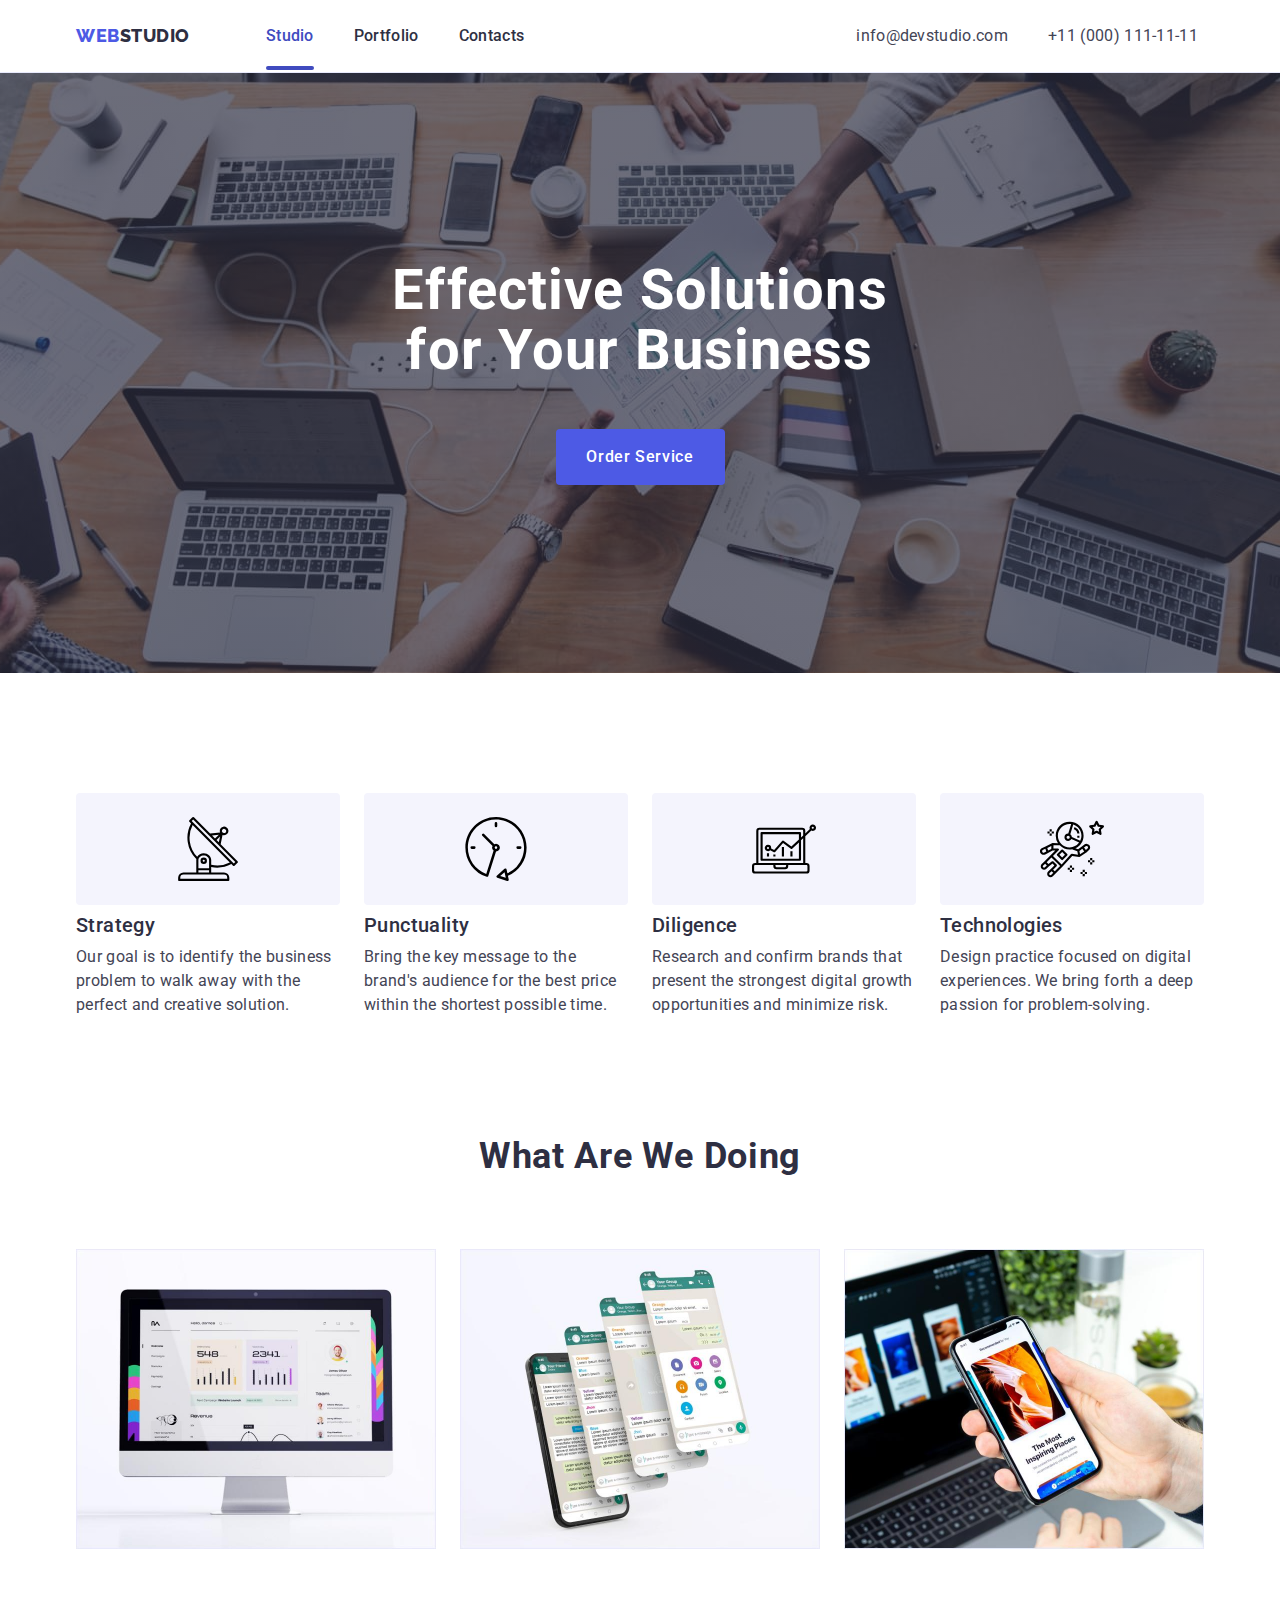
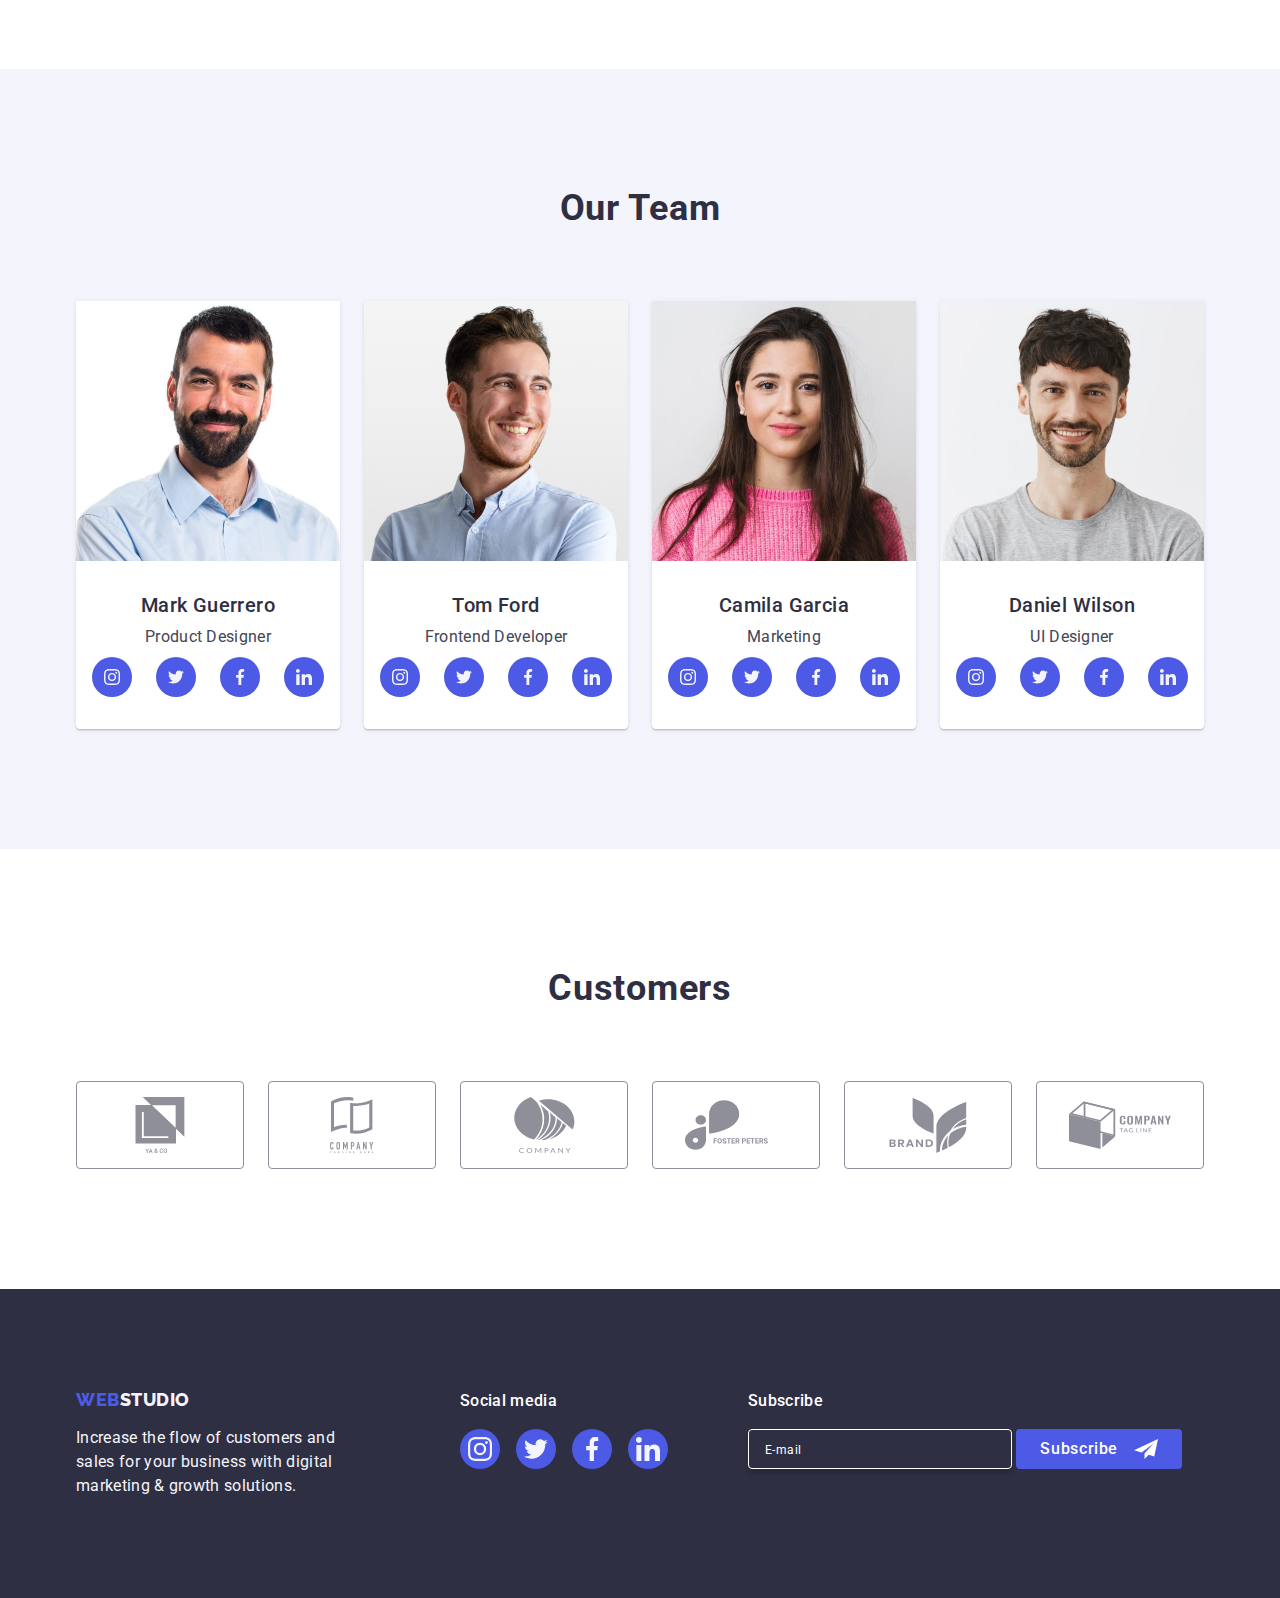
==== commit 5c1a9ee6: "footer-form" ====
--- a/index.html
+++ b/index.html
@@ -369,11 +369,24 @@
         </li>
       </ul>
     </div>
+     <div class="footer-form-wrapper">
+      <p class="footer-title-media">Subscribe</p>
+      <form class="footer-form">
+        <label class="footer-form-field">
+            <input type="email" name="user-email" class="footer-form-input" placeholder="E-mail">
+        </label>
+        <button type="submit" class="footer-form-button">Subscribe
+          <svg class="footer-subscribe-icon" width="24" height="24">
+            <use href="./images/icons.svg#icon-footer-subscribe"></use>
+          </svg>
+        </button>
+      </form>
+     </div>
     </div>
   </footer>
 
 
-<div class="backdrop " data-modal>
+<div class="backdrop is-hidden " data-modal>
   <div class="modal">
     <button type="button" class="modal-close-btn" data-modal-close>
       <svg class="modal-close-btn-icon" width="8" height="8">
@@ -419,9 +432,9 @@
          minlength="2"
         ></textarea>
       </label>
-      <input type="checkbox" name="user-policy"   id="user-policy" class="modal-form-check">
+      <input type="checkbox" name="user-policy"   id="user-policy" class="modal-form-check visually-hidden">
       <label for="user-policy" class="modal-form-check-desk">
-      I accept the terms and conditions of the <a href=""> Privacy Policy</a>
+      I accept the terms and conditions of the&nbsp;<a href=""> Privacy Policy</a>
       </label>
       <button type="submit" class="modal-form-submit">Send</button>
     </form>
--- a/CSS/style.css
+++ b/CSS/style.css
@@ -49,7 +49,9 @@
     letter-spacing: 0.02em;
     
 }
-
+.link:focus {
+    background-color: transparent;
+}
 /* header*/
 .page-header {
     background-color: var(--base-white);
@@ -116,7 +118,6 @@
 .navigation-link:hover,
 .navigation-link:focus
 {
-    background-color: none;
    color:var(--button-blue-active-ocean);
 
 }
@@ -216,7 +217,7 @@
     margin-right: auto;
 }
 
-.button-order {
+.button-order, .modal-form-submit {
     background-color: var(--button-blue-iris);
     color: var(--base-white);
     font-family: inherit;
@@ -414,8 +415,6 @@
     display: flex;
     justify-content: center;
     gap: 24px;
-    margin-bottom: 10px;
-    margin-top: 8px;
 }
 
 .customer-link {
@@ -479,6 +478,9 @@
     color: var(--background-cloud);
     line-height: 1.5;
     max-width: 264px; 
+}
+.footer-social {
+    margin-right: 80px;
 }
 .footer-title-media{
     font-size: 16px;
@@ -513,8 +515,6 @@
 .footer-icon-link:focus {
     background-color: var(--green);
 }
-
-
 .footer-icon-svg {
     fill: var(--background-cloud);
     width: 24px;
@@ -522,6 +522,59 @@
     display: flex;
     margin: 8px;
 }
+.footer-form-field {
+    display: inline-block;
+    width: 264px;
+}
+.footer-form-input{
+    display: inline-block;
+    width: 264px;
+    height: 40px;
+    border-radius: 4px;
+    border: 1px solid var(--base-white);
+    box-shadow: 0px 4px 4px 0px rgba(0, 0, 0, 0.15);
+    background-color: transparent;
+    padding: 8px 16px;
+    color: var(--base-white);
+    transition: border var(--transition-duration-250) var(--transition-timing-function);
+    margin-right: 24px;
+}
+.footer-form-input:focus{
+    outline: none;
+    background-color: transparent;
+    border: 1px solid var(--base-white);
+}
+.footer-form-input::placeholder {
+    color: var(--base-white);
+        font-size: 12px;
+        font-family: Roboto;
+        font-style: normal;
+        font-weight: 400;
+        line-height: 24px;
+        letter-spacing: 0.48px;
+}
+.footer-form-button{
+    display: inline-flex;
+    padding: 8px 24px;
+    height: 40px;
+    justify-content: center;
+    align-items: center;
+    gap: 16px;
+    border-radius: 4px;
+    background: var(--button-blue-iris);
+    color: var(--base-white);
+    text-align: center;
+    font-size: 16px;
+    font-family: inherit;
+    font-weight: 500;
+    line-height: 24px;
+    letter-spacing: 0.64px;
+    border: none;
+}
+.footer-subscribe-icon {
+    fill: var(--base-white);
+}
+
 
 /* backdrop */
 
@@ -664,6 +717,8 @@
         letter-spacing: 0.48px;
 }
 .modal-form-check-desk{
+    display: flex;
+    align-items: center;
     color: #8E8F99;
         font-size: 12px;
         font-family: Roboto;
@@ -673,25 +728,24 @@
         letter-spacing: 0.48px;
         margin-bottom: 24px;
 }
-.modal-form-submit {
-    background-color: var(--button-blue-iris);
-        color: var(--base-white);
-        font-family: inherit;
-        font-weight: 500;
-        font-size: 16px;
-        line-height: 1.5;
-        letter-spacing: 0.04em;
-        text-align: center;
-        min-height: 56px;
-        display: block;
-        min-width: 169px;
-        margin-left: auto;
-        margin-right: auto;
-        border: none;
-        border-radius: 4px;
-        transition: background-color var(--transition-duration-250) var(--transition-timing-function);
-}
-
+.modal-form-check-desk::before {
+    content: "";
+    display: block;
+    width: 16px;
+    height: 16px;
+    border-radius: 2px;
+    border: 1px solid var(--navyblue-modal);
+    cursor: pointer;
+    margin-right: 8px;
+}
+.modal-form-check:checked + .modal-form-check-desk::before {
+    background-image: url(../images/modal-privacy-check.svg);
+    background-size: contain;
+    background-position: center;
+    border-radius: 2px;
+    border: 1px solid var(--button-blue-active-ocean);
+    background-color: var(--button-blue-active-ocean);
+}
 
 /* PORTFOLIO */
 .portfolio-section {
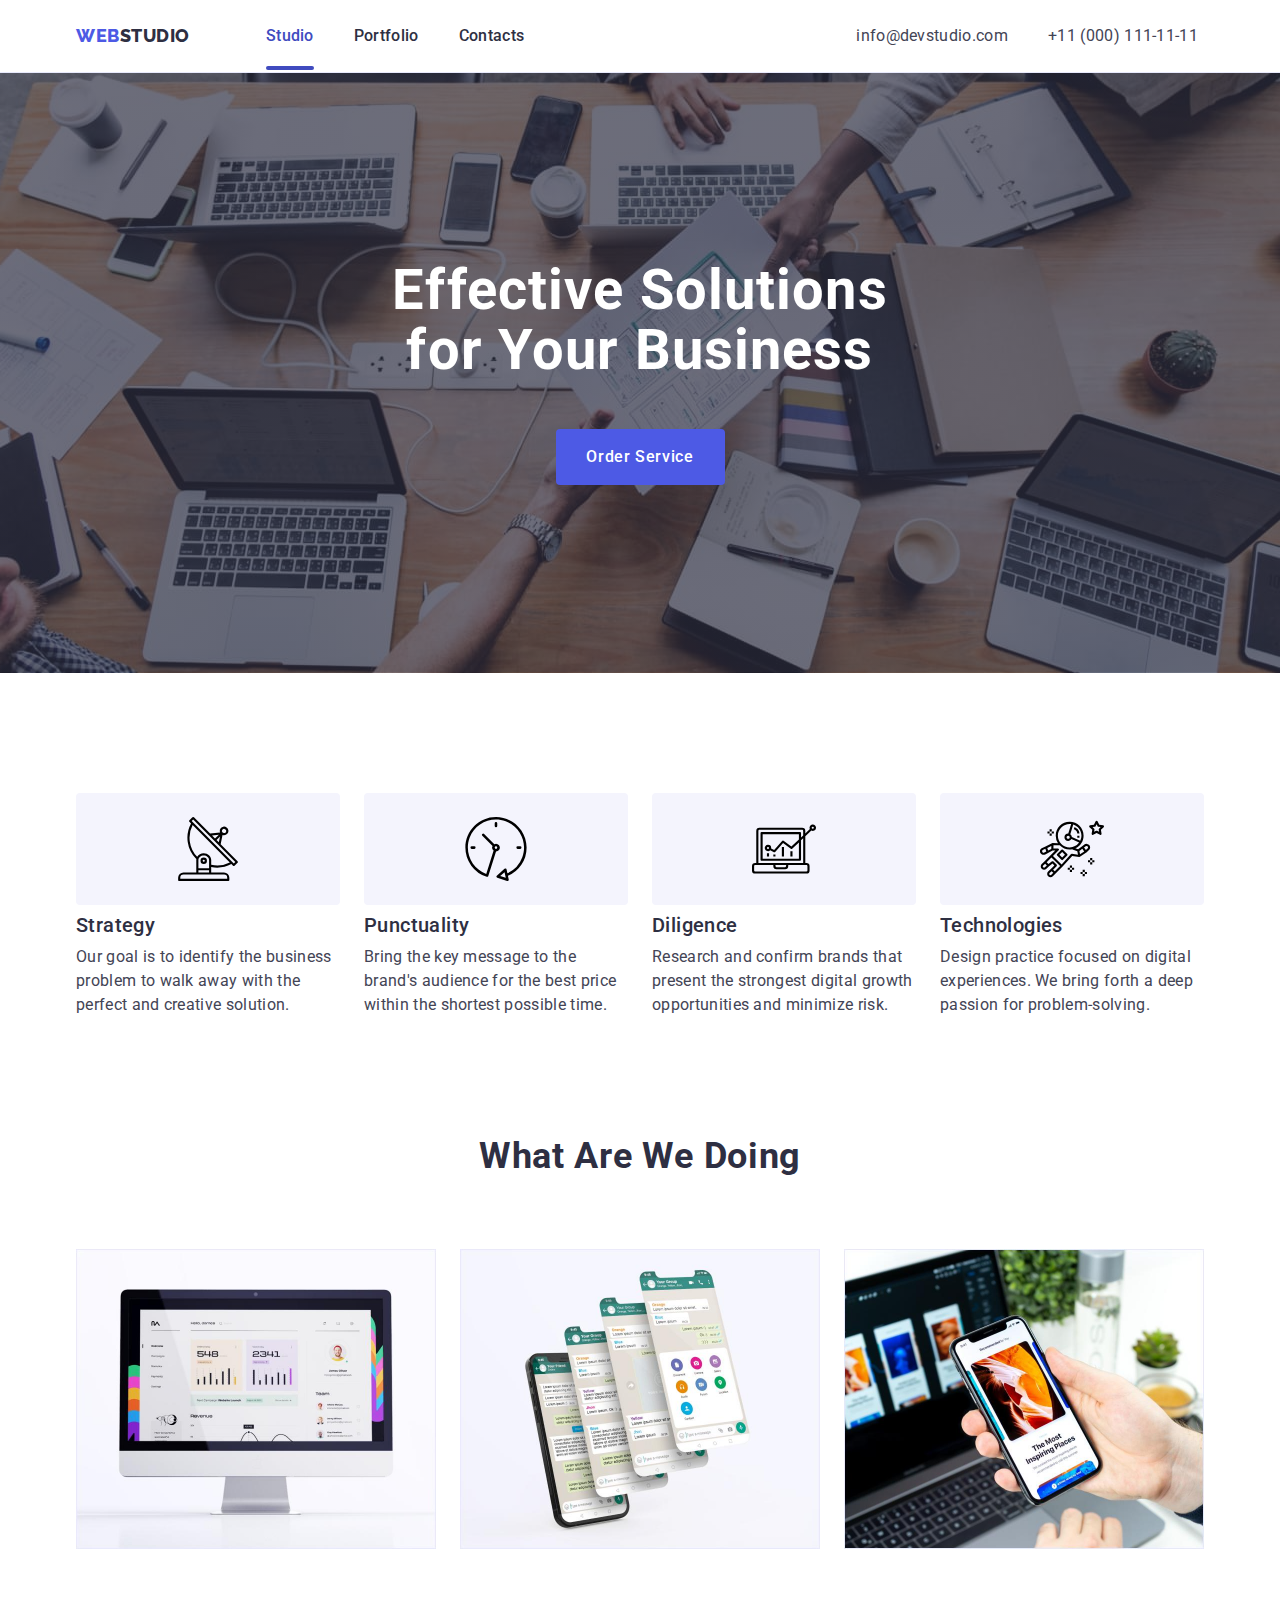
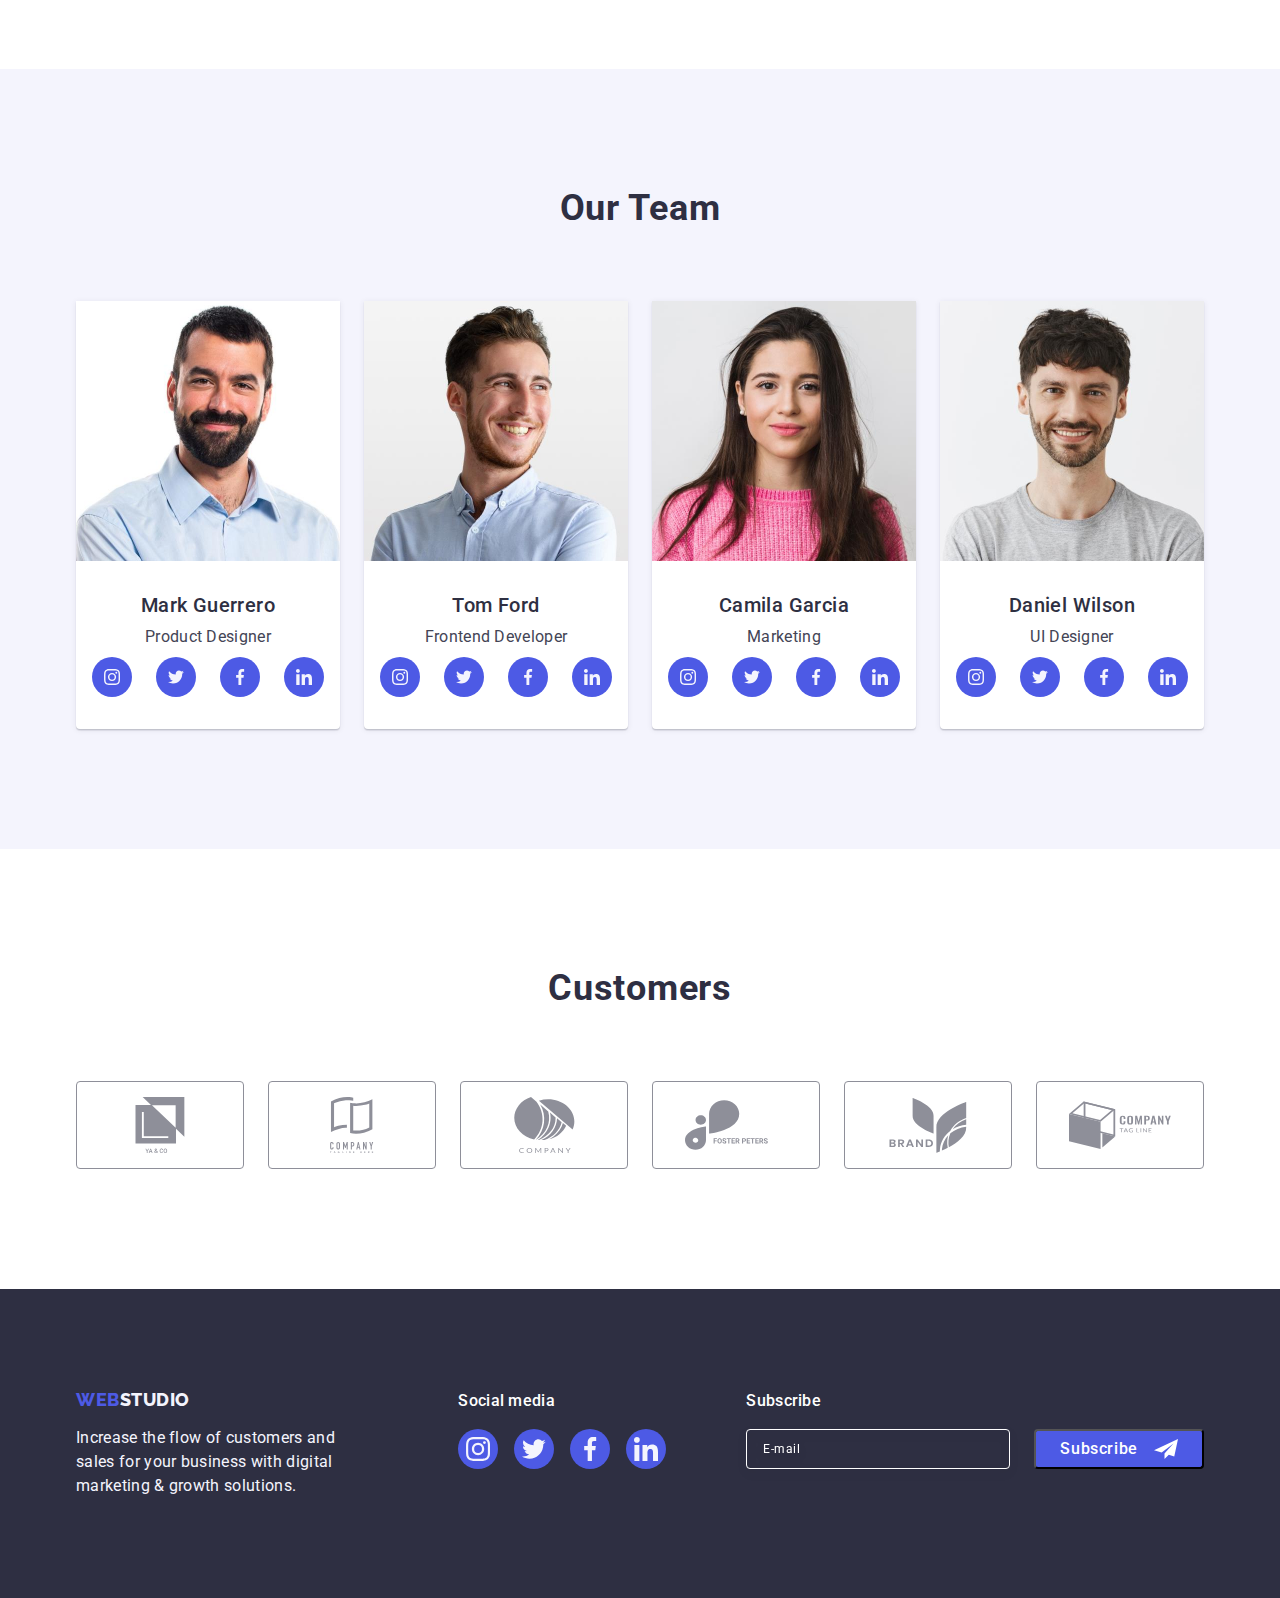
==== commit d816ace1: "repaired footer and padding modal window" ====
--- a/index.html
+++ b/index.html
@@ -393,8 +393,8 @@
         <use href="./images/icons.svg#icon-close-black" ></use>
       </svg>
     </button>
+    <p class="modal-form-text">Leave your contacts and we will call you back</p>
     <form class="modal-form">
-      <p class="modal-form-text">Leave your contacts and we will call you back</p>
       <label class="modal-form-field">
         <span class="modal-form-input-name">Name</span>
 <span class="modal-form-input-wrapper" >
--- a/CSS/style.css
+++ b/CSS/style.css
@@ -522,9 +522,9 @@
     display: flex;
     margin: 8px;
 }
-.footer-form-field {
-    display: inline-block;
-    width: 264px;
+.footer-form{
+    display: flex;
+    gap: 24px;
 }
 .footer-form-input{
     display: inline-block;
@@ -532,12 +532,14 @@
     height: 40px;
     border-radius: 4px;
     border: 1px solid var(--base-white);
-    box-shadow: 0px 4px 4px 0px rgba(0, 0, 0, 0.15);
+    filter: drop-shadow(0px 4px 4px rgba(0, 0, 0, 0.15));
     background-color: transparent;
     padding: 8px 16px;
     color: var(--base-white);
     transition: border var(--transition-duration-250) var(--transition-timing-function);
-    margin-right: 24px;
+    font-size: 12px;
+    line-height: 1.5;
+    letter-spacing: 0.04em;
 }
 .footer-form-input:focus{
     outline: none;
@@ -554,12 +556,12 @@
         letter-spacing: 0.48px;
 }
 .footer-form-button{
-    display: inline-flex;
+    display: flex;
     padding: 8px 24px;
+    min-width: 165px;
     height: 40px;
     justify-content: center;
     align-items: center;
-    gap: 16px;
     border-radius: 4px;
     background: var(--button-blue-iris);
     color: var(--base-white);
@@ -569,10 +571,10 @@
     font-weight: 500;
     line-height: 24px;
     letter-spacing: 0.64px;
-    border: none;
 }
 .footer-subscribe-icon {
     fill: var(--base-white);
+    margin-left: 16px;
 }
 
 
@@ -598,15 +600,14 @@
     position: absolute;
     top: 50%;
     left: 50%;
-    
     transform: translate(-50%,-50%);
     width: 408px;
     min-height: 584px;
+    padding: 72px 24px 24px 24px;
     border-radius: 4px;
     background-color: var(--dairy, #FCFCFC);
-        box-shadow: 0px 2px 1px 0px rgba(0, 0, 0, 0.20), 0px 1px 3px 0px rgba(0, 0, 0, 0.12), 0px 1px 1px 0px rgba(0, 0, 0, 0.14);
-        transition: transform var(--transition-duration-250) var(--transition-timing-function);
-        padding: 72px 24px 36px 24px;
+    box-shadow: 0px 2px 1px 0px rgba(0, 0, 0, 0.20), 0px 1px 3px 0px rgba(0, 0, 0, 0.12), 0px 1px 1px 0px rgba(0, 0, 0, 0.14);
+    transition: transform var(--transition-duration-250) var(--transition-timing-function);
 }
 
 .modal-close-btn {
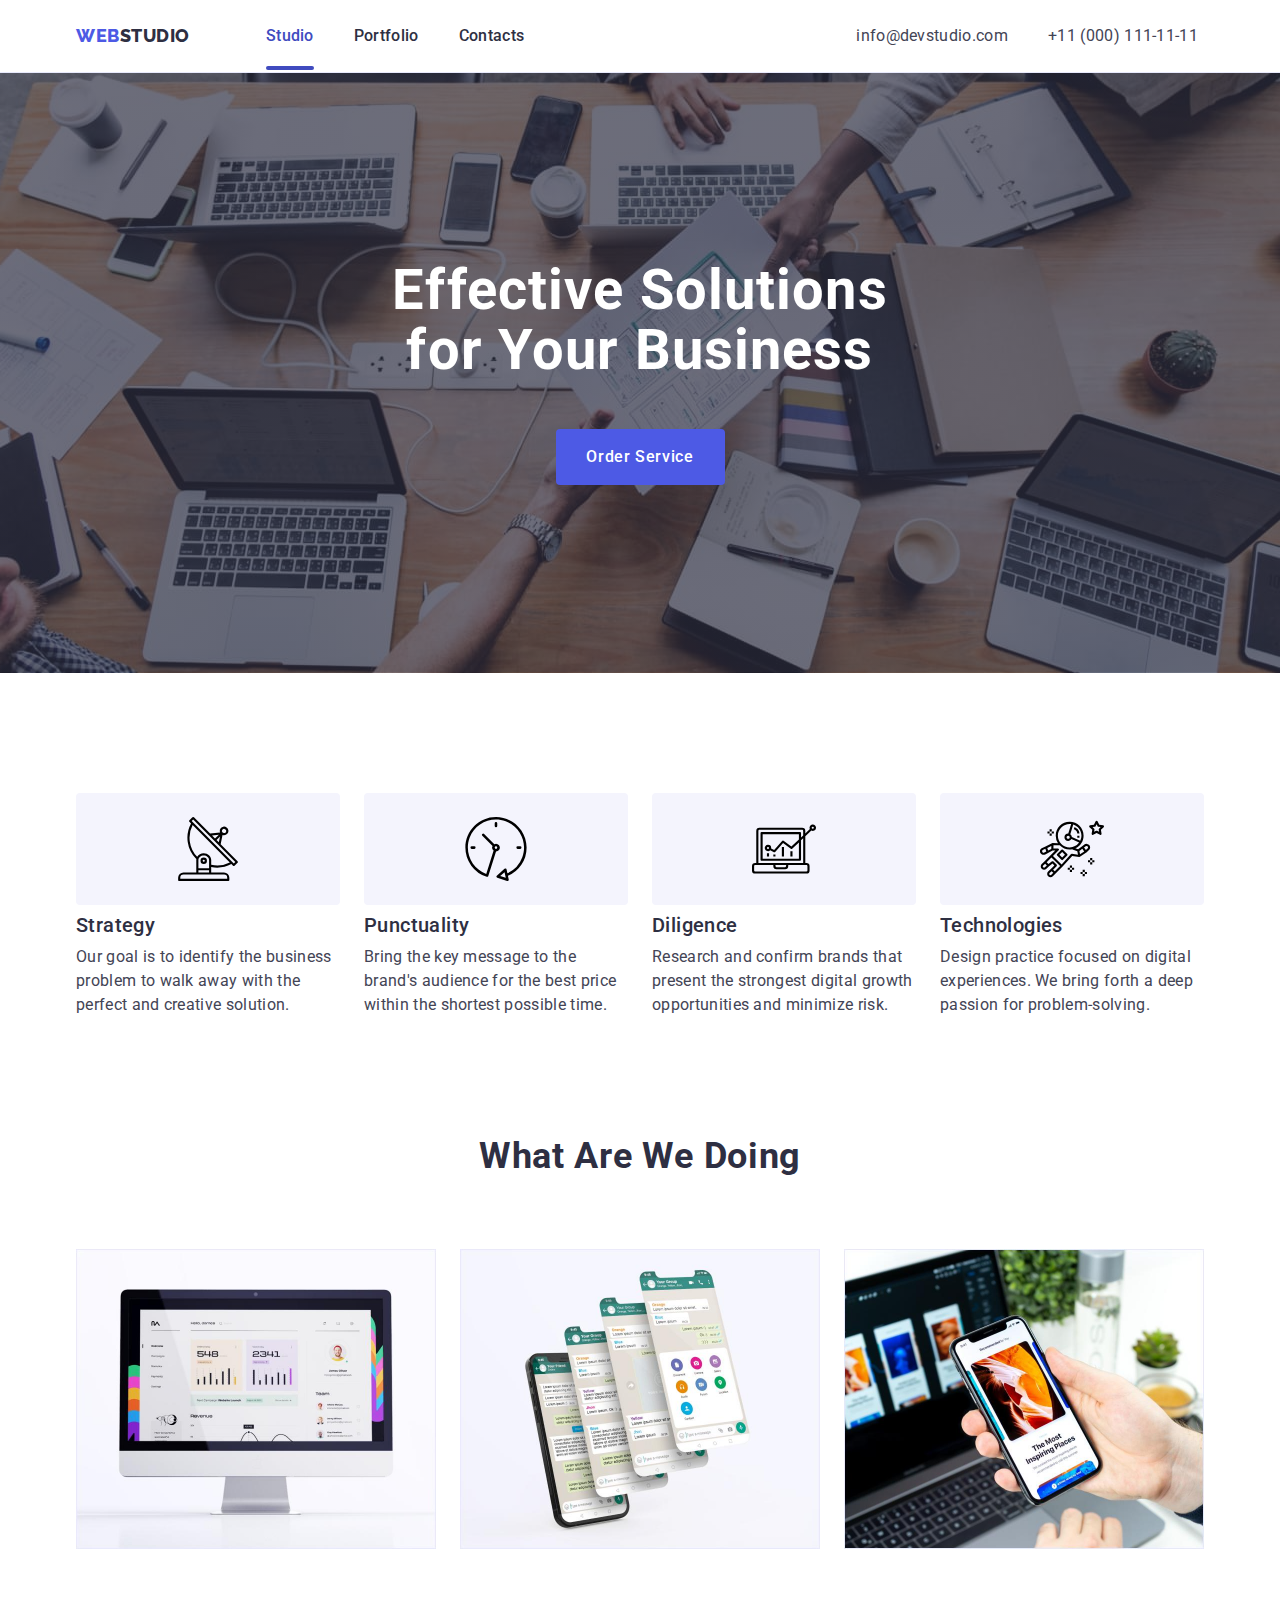
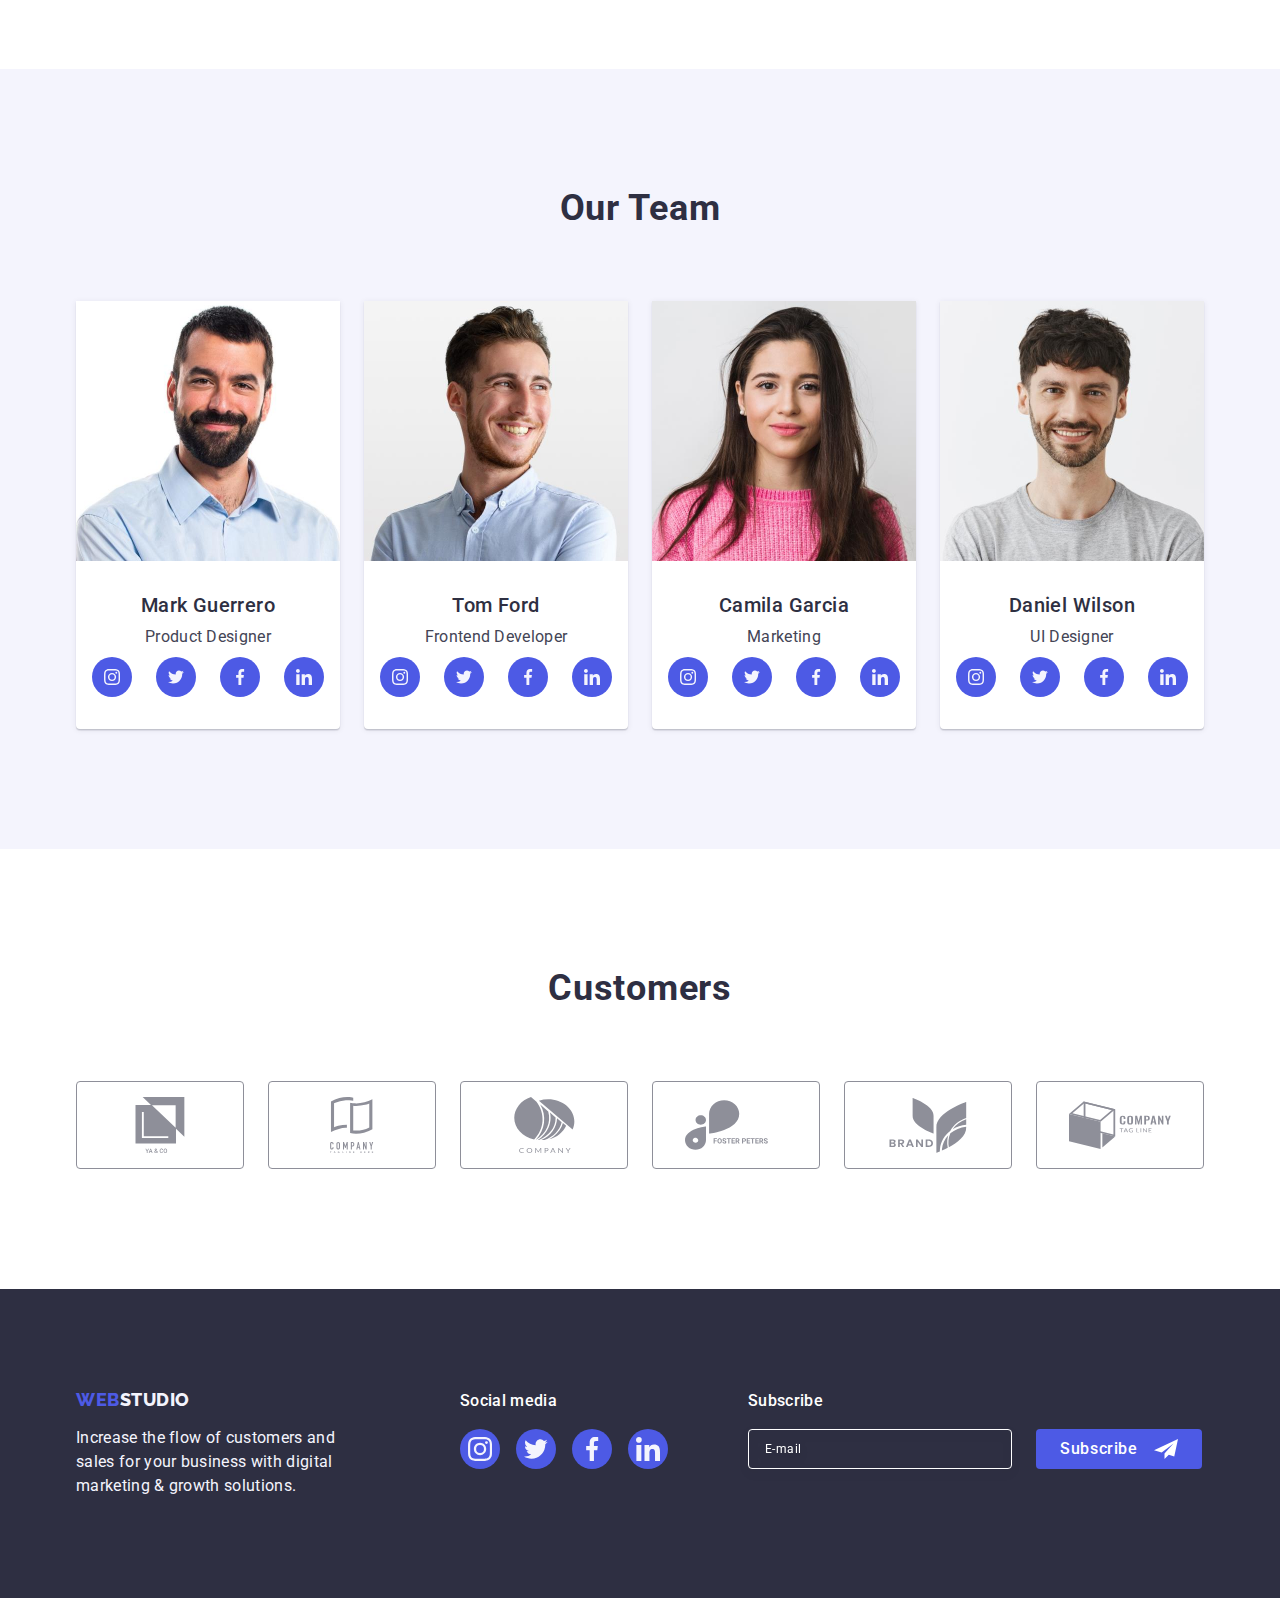
==== commit 94786ec4: "error correction2" ====
--- a/index.html
+++ b/index.html
@@ -386,7 +386,7 @@
   </footer>
 
 
-<div class="backdrop is-hidden " data-modal>
+<div class="backdrop  is-hidden" data-modal>
   <div class="modal">
     <button type="button" class="modal-close-btn" data-modal-close>
       <svg class="modal-close-btn-icon" width="8" height="8">
@@ -395,49 +395,52 @@
     </button>
     <p class="modal-form-text">Leave your contacts and we will call you back</p>
     <form class="modal-form">
-      <label class="modal-form-field">
-        <span class="modal-form-input-name">Name</span>
-<span class="modal-form-input-wrapper" >
-        <input type="text" name="user-name"  class="modal-form-input" pattern="[A-Za-zА-Яа-яІіЇї]" minlength="2">
-<svg class="modal-form-input-icon" width="18" height="24">
-  <use href="/images/icons.svg#icon-modal-name"></use>
-</svg>
-</span>
-      </label>
-      <label class="modal-form-field">
-        <span class="modal-form-input-name">Phone</span>
-        <span class="modal-form-input-wrapper">
-        <input type="tel" name="user-phone"  class="modal-form-input" pattern="[0-9]{3}-[0-9]{3}-[0-9]{2}-[0-9]{2}"
-        title="[xxx-xxx-xx-xx]">
-      <svg class="modal-form-input-icon" width="18" height="24">
-        <use href="/images/icons.svg#icon-modal-phone"></use>
-      </svg>
-      </span>
-      </label>
-      <label class="modal-form-field">
-        <span class="modal-form-input-name">Email</span>
-        <span class="modal-form-input-wrapper">
-        <input type="email" name="user-email" class="modal-form-input">
-<svg class="modal-form-input-icon" width="18" height="24">
-  <use href="/images/icons.svg#icon-modal-email"></use>
-</svg>
-</span>
-      </label>
-      <label>
-        <span class="modal-form-input-name">Comment</span>
-        <textarea
-         name="user-message" 
-         class="modal-form-message"
-         placeholder="Text input"
-         minlength="2"
-        ></textarea>
-      </label>
-      <input type="checkbox" name="user-policy"   id="user-policy" class="modal-form-check visually-hidden">
-      <label for="user-policy" class="modal-form-check-desk">
-      I accept the terms and conditions of the&nbsp;<a href=""> Privacy Policy</a>
-      </label>
+      <div class="modal-form-wrapper">
+        <label class="modal-form-field" for="user-name">Name</label>
+        <div class="modal-form-input-icon-wrapper">
+          <input type="text" id="user-name" name="user-name" class="modal-form-input" pattern="[A-Za-zА-Яа-яІіЇї]"
+            minlength="2">
+          <svg class="modal-form-input-icon" width="18" height="24">
+            <use href="./images/icons.svg#icon-modal-name"></use>
+          </svg>
+        </div>
+      </div>
+      <div class="modal-form-wrapper">
+        <label class="modal-form-field" for="user-phone">Phone</label>
+        <div class="modal-form-input-icon-wrapper">
+          <input type="tel" id="user-phone" name="user-phone" class="modal-form-input" pattern="[0-9]{3}-[0-9]{3}-[0-9]{2}-[0-9]{2}" title="[xxx-xxx-xx-xx]">
+          <svg class="modal-form-input-icon" width="18" height="24">
+            <use href="./images/icons.svg#icon-modal-phone"></use>
+          </svg>
+        </div>
+      </div>
+      <div class="modal-form-wrapper">
+        <label class="modal-form-field" for="user-email">Email</label>
+        <div class="modal-form-input-icon-wrapper">
+        <input type="email" name="user-email" id="user-email" class="modal-form-input">
+        <svg class="modal-form-input-icon" width="18" height="24">
+          <use href="./images/icons.svg#icon-modal-email"></use>
+        </svg>
+        </div>
+      </div>
+      <div class="modal-form-textarea">
+        <label class="modal-form-field" for="user-comment">Comment</label>
+        <textarea  id="user-comment" name="user-comment" class="modal-form-message" placeholder="Text input" minlength="2"></textarea>
+      </div>
+      <div class="modal-form-checkbox">
+        <input type="checkbox" name="user-privacy" id="user-privacy" value="true" class="modal-form-check visually-hidden">
+        <label for="user-privacy" class="modal-form-check-desk">
+          <span class="modal-form-checkbox-icon">
+            <svg class="modal-form-checkbox-svg" width="10" height="8">
+              <use href="./images/icons.svg#icon-modal-privacy-check"></use>
+            </svg>
+          </span>
+        I accept the terms and conditions of the
+          <a href="" class="modal-form-check-link"> Privacy Policy</a>
+        </label>
+      </div>
       <button type="submit" class="modal-form-submit">Send</button>
-    </form>
+      </form>
   </div>
 </div>
 
--- a/CSS/style.css
+++ b/CSS/style.css
@@ -217,7 +217,7 @@
     margin-right: auto;
 }
 
-.button-order, .modal-form-submit {
+.button-order {
     background-color: var(--button-blue-iris);
     color: var(--base-white);
     font-family: inherit;
@@ -571,6 +571,7 @@
     font-weight: 500;
     line-height: 24px;
     letter-spacing: 0.64px;
+    border: none;
 }
 .footer-subscribe-icon {
     fill: var(--base-white);
@@ -649,14 +650,139 @@
     text-align: center;
     color: var(--background-navy);
     font-size: 16px;
-        font-family: Roboto;
-        font-style: normal;
         font-weight: 500;
-        line-height: 24px;
-        letter-spacing: 0.32px;
+        line-height: 1.5;
+        letter-spacing: 0.02em;
         margin-bottom: 16px;
 }
-.modal-form-input-name {
+.modal-form-wrapper{
+    margin-bottom: 8px;
+}
+.modal-form-field {
+    font-size: 12px;
+    line-height: 1.17;
+    letter-spacing: 0.04em;
+    color: var(--lite-slate);
+    display: block;
+    margin-bottom: 4px;
+}
+.modal-form-input-icon-wrapper{
+    position: relative;
+}
+.modal-form-input {
+    width: 100%;
+    height: 40px;
+    border-radius: 4px;
+    border: 1px solid rgba(46, 47, 66, 0.4);
+    padding-left: 38px;
+    background-color: transparent;
+    outline: transparent;
+    transition: border-color var(--transition-duration-250) var(--transition-timing-function);
+}
+.modal-form-input:focus {
+    border-color: var(--button-blue-iris);
+}
+.modal-form-input-icon {
+    fill: var(--background-navy);
+    position: absolute;
+    top: 50%;
+    transform: translateY(-50%);
+    left: 16px;
+    transition: fill var(--transition-duration-250) var(--transition-timing-function);
+}
+.modal-form-input:focus+.modal-form-input-icon {
+    fill: var(--button-blue-iris);
+}
+.modal-form-textarea {
+    margin-bottom: 16px;
+}
+.modal-form-message {
+    resize: none;
+    width: 100%;
+    height: 120px;
+    font-size: 12px;
+    line-height: 1.17;
+    letter-spacing: 0.04em;
+    color: rgba(46, 47, 66, 0.4);
+    border: 1px solid rgba(46, 47, 66, 0.4);
+    border-radius: 4px;
+    padding: 8px 16px;
+    background-color: transparent;
+    outline: transparent;
+    transition: border-color var(--transition-duration-250) var(--transition-timing-function);
+}
+.modal-form-message:focus {
+    border-color: var(--button-blue-iris);
+}
+.modal-form-checkbox {
+    margin-bottom: 24px;
+}
+.modal-form-check-desk{
+ 
+    font-size: 12px;
+    line-height: 1.17;
+    letter-spacing: 0.04em;
+    color: var(--lite-slate);
+}
+.modal-form-checkbox-icon {
+    width: 16px;
+    height: 16px;
+    border: 1px solid rgba(46, 47, 66, 0.4);
+    border-radius: 2px;
+    transition: background-color var(--transition-duration-250) var(--transition-timing-function), 
+    border var(--transition-duration-250) var(--transition-timing-function), 
+    fill var(--transition-duration-250) var(--transition-timing-function);
+    display: inline-flex;
+    align-items: center;
+    justify-content: center;
+    fill: transparent;
+    margin-right: 8px;
+}
+
+.modal-form-check:checked +.modal-form-check-desk>.modal-form-checkbox-icon{
+    background-color:var(--button-blue-active-ocean);
+    border: none;
+    fill: var(--background-cloud);
+}
+.modal-form-check:checked+.modal-form-check-desk>.modal-form-checkbox-icon>.modal-form-checkbox-svg{
+    opacity: 1;
+}
+.modal-form-check+.modal-form-check-desk>.modal-form-checkbox-icon>.modal-form-checkbox-svg{
+   opacity: 0; 
+   transition: opacity var(--transition-duration-250) var(--transition-timing-function);
+}
+.modal-form-check-link {
+    color: var(--button-blue-iris);
+}
+.modal-form-submit {
+    background-color: var(--button-blue-iris); 
+        height: 56px;
+        display: block;
+        margin-left: auto;
+        margin-right: auto;
+        min-width: 169px;
+        font-family: "Roboto", sans-serif;
+        font-weight: 500;
+        font-size: 16px;
+        line-height: 1.5;
+        letter-spacing: 0.04em;
+        color: var(--base-white);
+        cursor: pointer;
+        border: none;
+        border-radius: 4px;
+        transition: background-color var(--transition-duration-250) var(--transition-timing-function);
+}
+
+
+
+
+
+
+
+
+
+
+/* .modal-form-input-name {
     display: block;
     margin-bottom: 4px;
     font-size: 12px;
@@ -670,15 +796,7 @@
     position: relative;
     display: block;
 }
-.modal-form-input {
-    width: 100%;
-    height: 40px;
-    border-radius: 4px;
-    border: 1px solid var(--navyblue-modal);
-    padding-left: 38px;
-    margin-bottom: 8px;
-    transition: border-color var(--transition-duration-250) var(--transition-timing-function);
-}
+
 .modal-form-input:focus {
     outline: none;
     background-color: transparent;
@@ -693,29 +811,6 @@
     top: 8px;
     left: 16px;
     transition: fill var(--transition-duration-250) var(--transition-timing-function);
-}
-.modal-form-message {
-    resize: none;
-    width: 100%;
-    height: 120px;
-    padding: 8px 16px;
-    border-radius: 4px;
-    border: 1px solid var(--navyblue-modal);
-    transition: border-color var(--transition-duration-250) var(--transition-timing-function);
-}
-.modal-form-message:focus {
-    background-color: transparent;
-    outline: none;
-    border-color: var(--button-blue-iris);
-}
-.modal-form-message::placeholder{
-    color: var(--navyblue-modal);
-    font-size: 12px;
-        font-family: Roboto;
-        font-style: normal;
-        font-weight: 400;
-        line-height: 14px;
-        letter-spacing: 0.48px;
 }
 .modal-form-check-desk{
     display: flex;
@@ -746,7 +841,7 @@
     border-radius: 2px;
     border: 1px solid var(--button-blue-active-ocean);
     background-color: var(--button-blue-active-ocean);
-}
+} */
 
 /* PORTFOLIO */
 .portfolio-section {
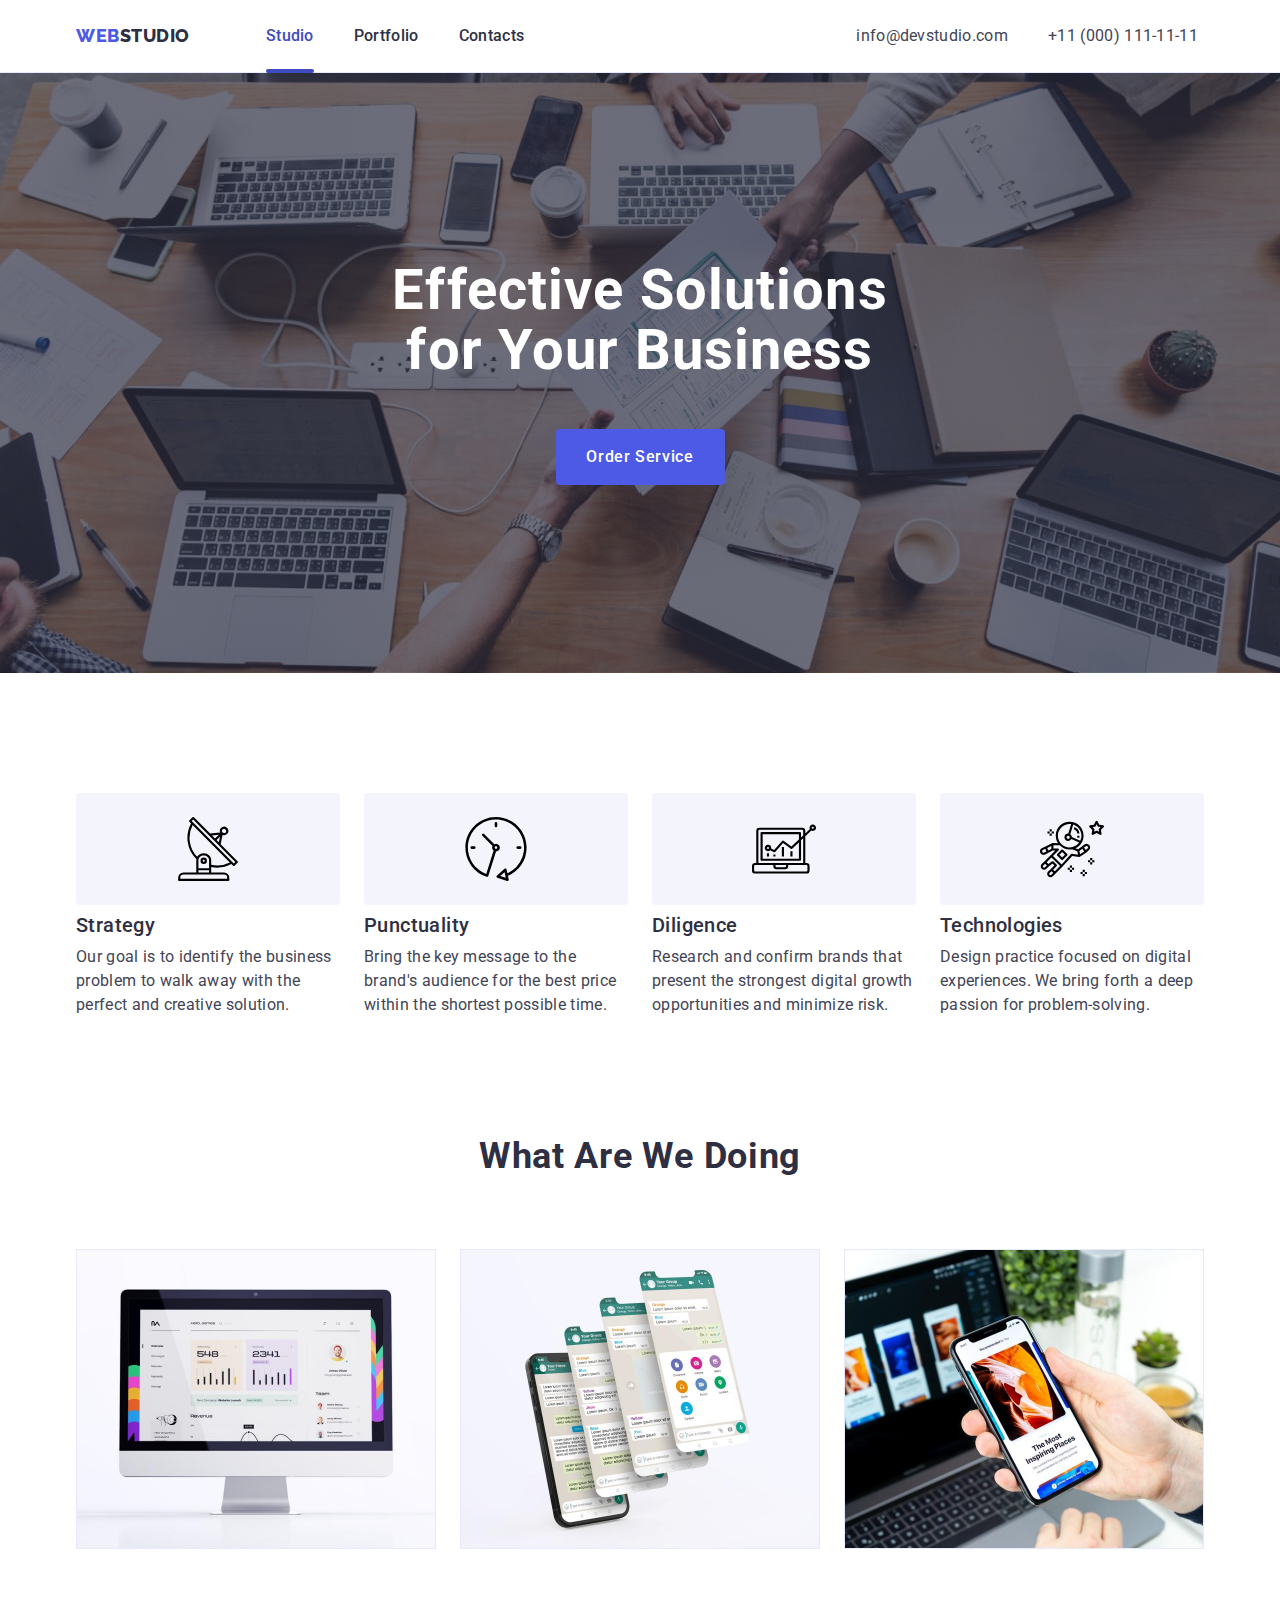
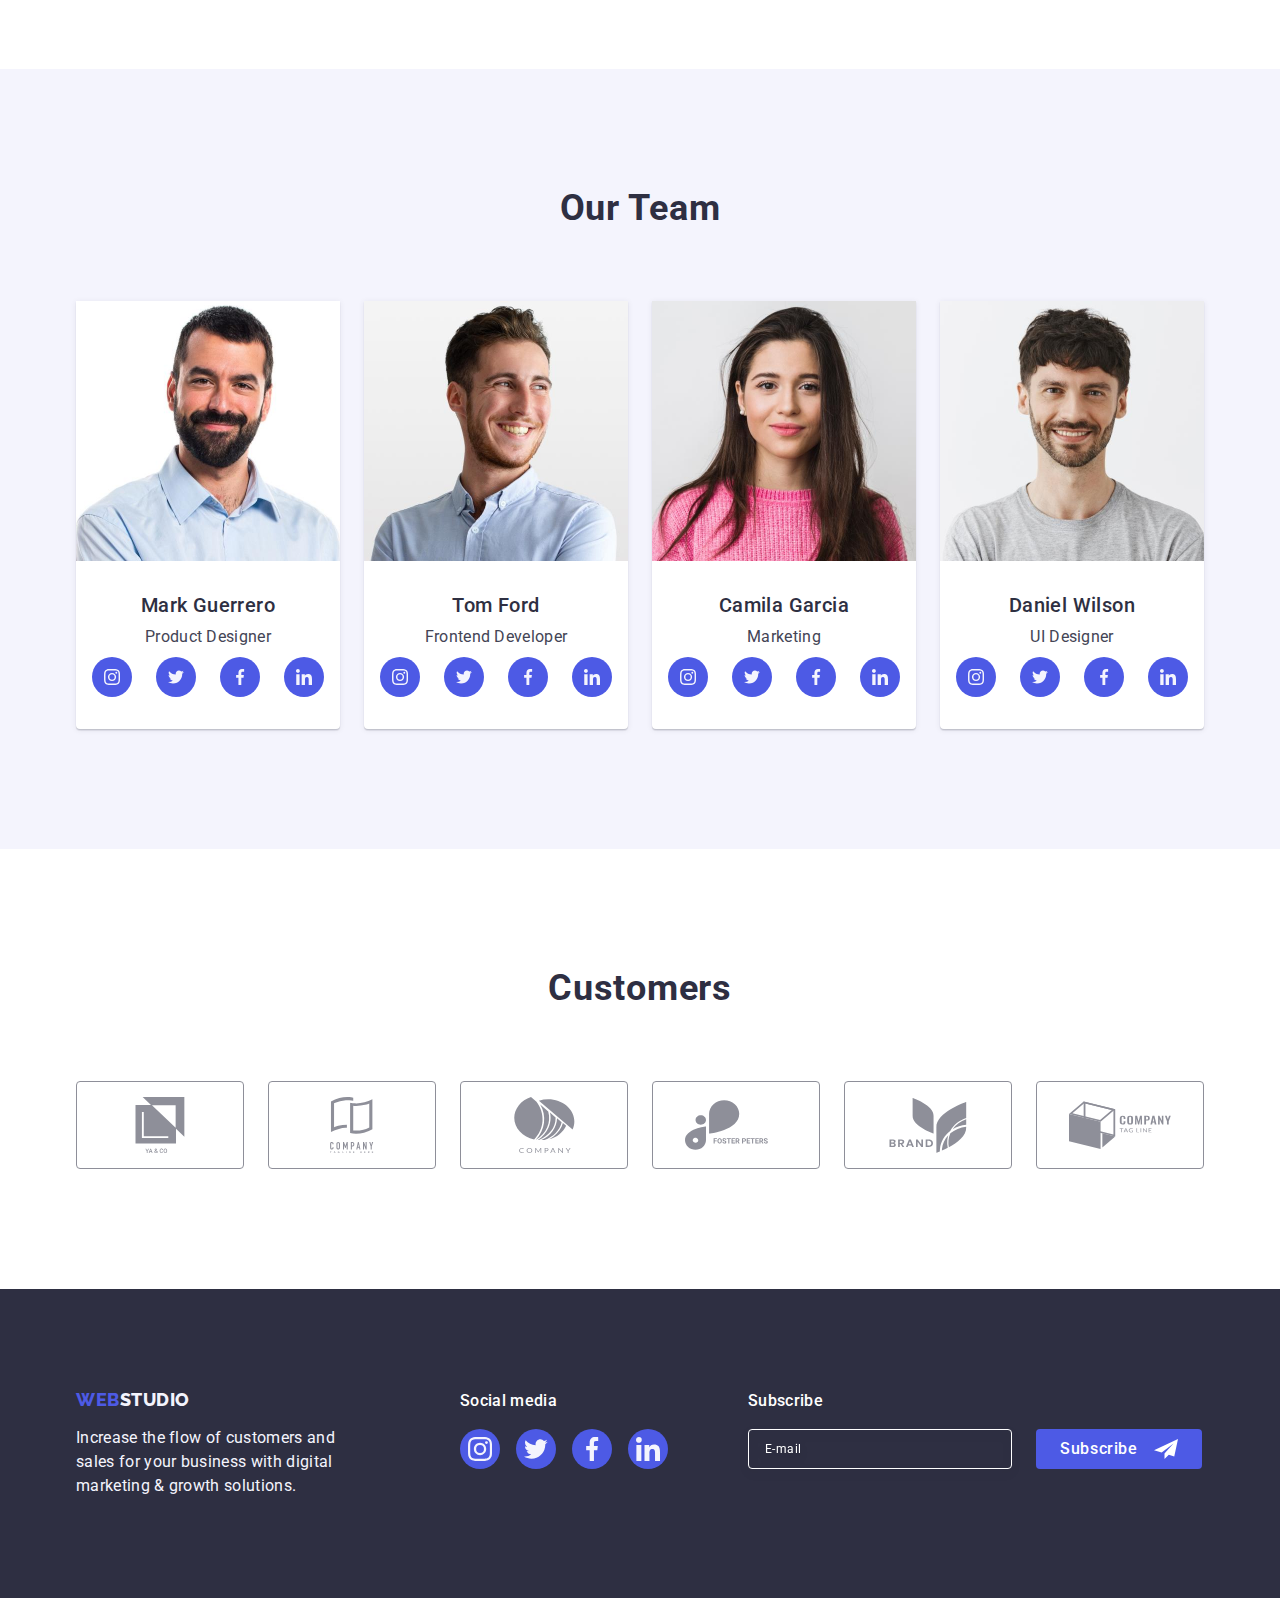
==== commit 7de39850: "validation+focus+icon" ====
--- a/index.html
+++ b/index.html
@@ -373,7 +373,7 @@
       <p class="footer-title-media">Subscribe</p>
       <form class="footer-form">
         <label class="footer-form-field">
-            <input type="email" name="user-email" class="footer-form-input" placeholder="E-mail">
+            <input type="email" name="user-email" class="footer-form-input" placeholder="E-mail" required>
         </label>
         <button type="submit" class="footer-form-button">Subscribe
           <svg class="footer-subscribe-icon" width="24" height="24">
@@ -398,8 +398,7 @@
       <div class="modal-form-wrapper">
         <label class="modal-form-field" for="user-name">Name</label>
         <div class="modal-form-input-icon-wrapper">
-          <input type="text" id="user-name" name="user-name" class="modal-form-input" pattern="[A-Za-zА-Яа-яІіЇї]"
-            minlength="2">
+          <input type="text" id="user-name" name="user-name" class="modal-form-input" minlength="2" required>
           <svg class="modal-form-input-icon" width="18" height="24">
             <use href="./images/icons.svg#icon-modal-name"></use>
           </svg>
@@ -408,7 +407,7 @@
       <div class="modal-form-wrapper">
         <label class="modal-form-field" for="user-phone">Phone</label>
         <div class="modal-form-input-icon-wrapper">
-          <input type="tel" id="user-phone" name="user-phone" class="modal-form-input" pattern="[0-9]{3}-[0-9]{3}-[0-9]{2}-[0-9]{2}" title="[xxx-xxx-xx-xx]">
+          <input type="tel" id="user-phone" name="user-phone" class="modal-form-input" pattern="[0-9]{3}-[0-9]{3}-[0-9]{2}-[0-9]{2}" title="[xxx-xxx-xx-xx]" required>
           <svg class="modal-form-input-icon" width="18" height="24">
             <use href="./images/icons.svg#icon-modal-phone"></use>
           </svg>
@@ -417,7 +416,7 @@
       <div class="modal-form-wrapper">
         <label class="modal-form-field" for="user-email">Email</label>
         <div class="modal-form-input-icon-wrapper">
-        <input type="email" name="user-email" id="user-email" class="modal-form-input">
+        <input type="email" name="user-email" id="user-email" class="modal-form-input" required>
         <svg class="modal-form-input-icon" width="18" height="24">
           <use href="./images/icons.svg#icon-modal-email"></use>
         </svg>
--- a/CSS/style.css
+++ b/CSS/style.css
@@ -126,7 +126,7 @@
         content: "";
         position: absolute;
         left: 0;
-        bottom: -1px;
+        bottom: -4px;
         width: 100%;
         height: 4px;
         opacity: 0.5;
@@ -141,7 +141,7 @@
     content: "";
     position: absolute;
     left: 0;
-    bottom: -1px;
+    bottom: -4px;
     width: 100%;
     height: 4px;
     background-color: var(--button-blue-active-ocean);
@@ -690,7 +690,8 @@
     left: 16px;
     transition: fill var(--transition-duration-250) var(--transition-timing-function);
 }
-.modal-form-input:focus+.modal-form-input-icon {
+.modal-form-input:focus+.modal-form-input-icon,
+.modal-form-input:hover+.modal-form-input-icon {
     fill: var(--button-blue-iris);
 }
 .modal-form-textarea {
@@ -711,7 +712,8 @@
     outline: transparent;
     transition: border-color var(--transition-duration-250) var(--transition-timing-function);
 }
-.modal-form-message:focus {
+.modal-form-message:focus,
+.modal-form-message:hover {
     border-color: var(--button-blue-iris);
 }
 .modal-form-checkbox {
@@ -737,6 +739,10 @@
     justify-content: center;
     fill: transparent;
     margin-right: 8px;
+}
+.modal-form-checkbox-svg{
+    width: 16px;
+    height: 16px;
 }
 
 .modal-form-check:checked +.modal-form-check-desk>.modal-form-checkbox-icon{
@@ -777,72 +783,6 @@
 
 
 
-
-
-
-
-
-/* .modal-form-input-name {
-    display: block;
-    margin-bottom: 4px;
-    font-size: 12px;
-        font-family: Roboto;
-        font-style: normal;
-        font-weight: 400;
-        line-height: 14px;
-        letter-spacing: 1.1;
-}
-.modal-form-input-wrapper{
-    position: relative;
-    display: block;
-}
-
-.modal-form-input:focus {
-    outline: none;
-    background-color: transparent;
-    border-color: var(--button-blue-iris);
-}
-.modal-form-input:focus +.modal-form-input-icon{
-    fill: var(--button-blue-iris);
-}
-.modal-form-input-icon {
-    fill: var(--background-navy);
-    position: absolute;
-    top: 8px;
-    left: 16px;
-    transition: fill var(--transition-duration-250) var(--transition-timing-function);
-}
-.modal-form-check-desk{
-    display: flex;
-    align-items: center;
-    color: #8E8F99;
-        font-size: 12px;
-        font-family: Roboto;
-        font-style: normal;
-        font-weight: 400;
-        line-height: 14px;
-        letter-spacing: 0.48px;
-        margin-bottom: 24px;
-}
-.modal-form-check-desk::before {
-    content: "";
-    display: block;
-    width: 16px;
-    height: 16px;
-    border-radius: 2px;
-    border: 1px solid var(--navyblue-modal);
-    cursor: pointer;
-    margin-right: 8px;
-}
-.modal-form-check:checked + .modal-form-check-desk::before {
-    background-image: url(../images/modal-privacy-check.svg);
-    background-size: contain;
-    background-position: center;
-    border-radius: 2px;
-    border: 1px solid var(--button-blue-active-ocean);
-    background-color: var(--button-blue-active-ocean);
-} */
-
 /* PORTFOLIO */
 .portfolio-section {
     padding-top: 96px;
